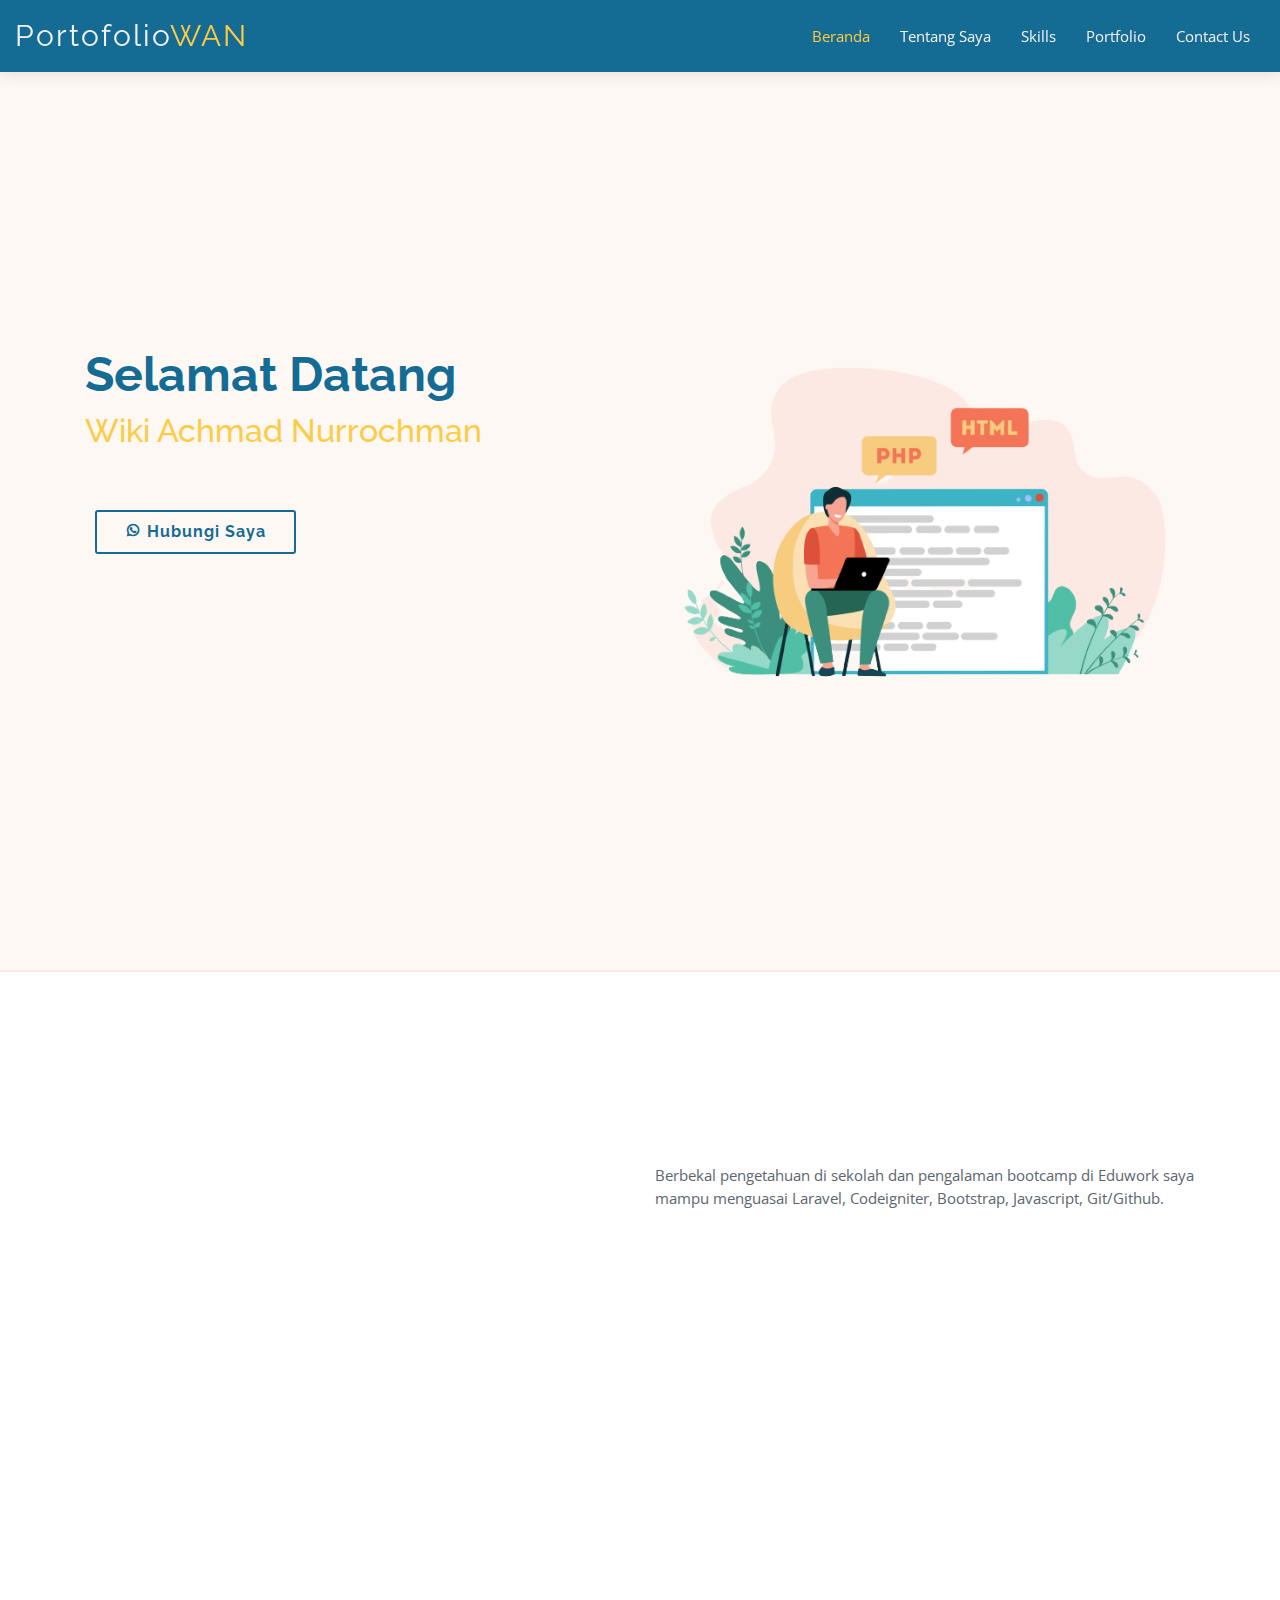
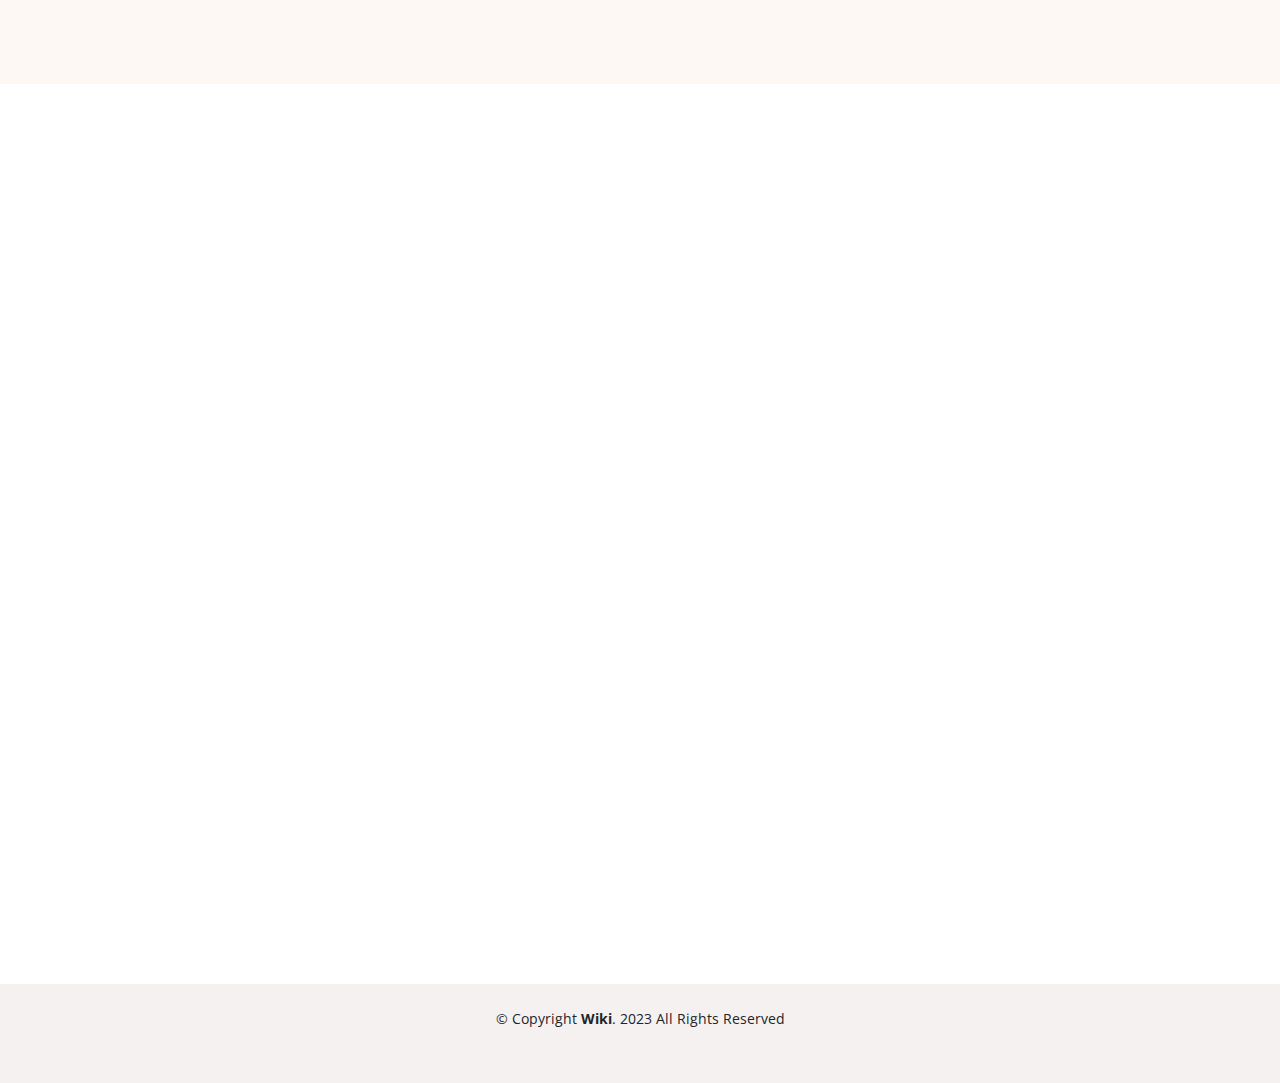
==== index.html @ 1921fbf3 "create web portfolio" ====
<!DOCTYPE html>
<html lang="en">
  <head>
    <meta charset="utf-8" />
    <meta content="width=device-width, initial-scale=1.0" name="viewport" />

    <title>Portofolio - Index</title>
    <meta content="" name="descriptison" />
    <meta content="" name="keywords" />

    <!-- Favicons -->
    <link href="assets/img/favicon.png" rel="icon" />
    <link href="assets/img/apple-touch-icon.png" rel="apple-touch-icon" />

    <!-- Google Fonts -->
    <link
      href="https://fonts.googleapis.com/css?family=Open+Sans:300,300i,400,400i,600,600i,700,700i|Raleway:300,300i,400,400i,600,600i,700,700i"
      rel="stylesheet"
    />

    <!-- Vendor CSS Files -->
    <link
      href="assets/vendor/bootstrap/css/bootstrap.min.css"
      rel="stylesheet"
    />
    <link href="assets/vendor/icofont/icofont.min.css" rel="stylesheet" />
    <link href="assets/vendor/boxicons/css/boxicons.min.css" rel="stylesheet" />
    <link href="assets/vendor/venobox/venobox.css" rel="stylesheet" />
    <link
      href="assets/vendor/owl.carousel/assets/owl.carousel.min.css"
      rel="stylesheet"
    />
    <link href="assets/vendor/aos/aos.css" rel="stylesheet" />

    <!-- Main CSS File -->
    <link href="assets/css/style.css" rel="stylesheet" />
  </head>

  <body>
    <!-- ======= Header ======= -->
    <header id="header" class="fixed-top">
      <div class="container-fluid d-flex">
        <div class="logo mr-auto">
          <h1 class="text-light">
            <a href="index.html">Portofolio<span>WAN</span></a>
          </h1>
        </div>

        <nav class="nav-menu d-none d-lg-block">
          <ul>
            <li class="active"><a href="#header">Beranda</a></li>
            <li><a href="#about">Tentang Saya</a></li>
            <li><a href="#skills">Skills</a></li>
            <li><a href="portfolio.html">Portfolio</a></li>
            <li><a href="#contact">Contact Us</a></li>
          </ul>
        </nav>
        <!-- .nav-menu -->
      </div>
    </header>
    <!-- End Header -->

    <!-- ======= Hero Section ======= -->
    <section
      id="hero"
      class="d-flex align-items-center"
      style="min-height: 100vh"
    >
      <div class="container">
        <div class="row">
          <div class="col-lg-6 pt-5 pt-lg-0 order-2 order-lg-1">
            <h1>Selamat Datang</h1>
            <h2>Wiki Achmad Nurrochman</h2>
            <a
              href="https://api.whatsapp.com/send?phone=6287719920328&text=hi"
              class="btn-get-started scrollto"
              target="_blank"
              ><i class="bx bxl-whatsapp" style="font-weight: 700"></i> Hubungi
              Saya</a
            >
          </div>
          <div class="col-lg-6 order-1 order-lg-2 hero-img">
            <img
              src="assets/img/banner.png"
              class="img-fluid animated"
              alt=""
            />
          </div>
        </div>
      </div>
    </section>
    <!-- End Hero -->

    <main id="main">
      <!-- ======= About Section ======= -->
      <section id="about" class="about">
        <div class="container">
          <div class="row justify-content-between">
            <div
              class="col-lg-5 d-flex align-items-center justify-content-center about-img"
            >
              <img
                src="assets/img/wiki.jpg"
                class="img-fluid about-tentang"
                alt=""
                data-aos="zoom-in"
              />
            </div>
            <div class="col-lg-6 pt-5 pt-lg-0">
              <h3 data-aos="fade-up">Tentang saya</h3>
              <p data-aos="fade-up" data-aos-delay="100">
                Saya merupakan lulusan smk dengan nilai akhir yang memuaskan,
                memiliki ketertarikan untuk bekerja di bidang Laravel Fullstack
                Engineer, FrontEnd Developer, dan BackEnd Developer.
              </p>
              <p>
                Berbekal pengetahuan di sekolah dan pengalaman bootcamp di
                Eduwork saya mampu menguasai Laravel, Codeigniter, Bootstrap,
                Javascript, Git/Github.
              </p>
              <h3 data-aos="fade-up">Pendidikan</h3>
              <div class="row">
                <div class="col-md-6" data-aos="fade-up" data-aos-delay="100">
                  <img src="assets/img/smk.png" width="100px" alt="" />
                  <h4>Smkn 11 Bandung</h4>
                  <p>Juni 2016 - Mei 2019</p>
                </div>
                <div class="col-md-6" data-aos="fade-up" data-aos-delay="100">
                  <img src="assets/img/edu.png" width="300px" alt="" />
                  <h4>Eduwork</h4>
                  <p>Desember 2022 - April 2023</p>
                </div>
              </div>
            </div>
          </div>
        </div>
      </section>
      <!-- End About Section -->

      <!-- ======= skills Section ======= -->
      <section id="skills" class="skills section-bg">
        <div class="container">
          <div class="section-title" data-aos="fade-up">
            <h2>skills</h2>
            <p>Web Development</p>
          </div>

          <div class="row">
            <div
              class="col-md-6 col-lg-3 d-flex align-items-stretch"
              data-aos="zoom-in"
              data-aos-delay="100"
            >
              <div class="icon-box">
                <div class="icon">
                  <img
                    src="assets/img/skill/html5-logo-31819.png"
                    width="150px"
                    alt=""
                  />
                </div>
                <h4 class="title"><a href="">HTML, CSS, Javascript</a></h4>
                <p class="description">
                  Voluptatum deleniti atque corrupti quos dolores et quas
                  molestias excepturi sint occaecati cupiditate
                </p>
              </div>
            </div>

            <div
              class="col-md-6 col-lg-3 d-flex align-items-stretch"
              data-aos="zoom-in"
              data-aos-delay="200"
            >
              <div class="icon-box">
                <div class="icon">
                  <img
                    src="assets/img/skill/bootstrap-5-1.svg"
                    width="100px"
                    alt=""
                  />
                </div>
                <h4 class="title"><a href="">Bootstrap</a></h4>
                <p class="description">
                  Duis aute irure dolor in reprehenderit in voluptate velit esse
                  cillum dolore eu fugiat nulla
                </p>
              </div>
            </div>

            <div
              class="col-md-6 col-lg-3 d-flex align-items-stretch"
              data-aos="zoom-in"
              data-aos-delay="300"
            >
              <div class="icon-box">
                <div class="icon">
                  <img
                    src="assets/img/skill/php-logo-20747.png"
                    width="100px"
                    alt=""
                  />
                </div>
                <h4 class="title"><a href="">PHP</a></h4>
                <p class="description">
                  Excepteur sint occaecat cupidatat non proident, sunt in culpa
                  qui officia deserunt mollit anim
                </p>
              </div>
            </div>

            <div
              class="col-md-6 col-lg-3 d-flex align-items-stretch"
              data-aos="zoom-in"
              data-aos-delay="400"
            >
              <div class="icon-box">
                <div class="icon">
                  <img
                    src="assets/img/skill/codeigniter.svg"
                    width="100px"
                    alt=""
                  />
                </div>
                <h4 class="title"><a href="">Codeigniter</a></h4>
                <p class="description">
                  At vero eos et accusamus et iusto odio dignissimos ducimus qui
                  blanditiis praesentium voluptatum
                </p>
              </div>
            </div>

            <div
              class="col-md-6 col-lg-3 d-flex align-items-stretch"
              data-aos="zoom-in"
              data-aos-delay="400"
            >
              <div class="icon-box">
                <div class="icon">
                  <img
                    src="assets/img/skill/laravel-2.svg"
                    width="100px"
                    alt=""
                  />
                </div>
                <h4 class="title"><a href="">Laravel</a></h4>
                <p class="description">
                  At vero eos et accusamus et iusto odio dignissimos ducimus qui
                  blanditiis praesentium voluptatum
                </p>
              </div>
            </div>

            <div
              class="col-md-6 col-lg-3 d-flex align-items-stretch"
              data-aos="zoom-in"
              data-aos-delay="400"
            >
              <div class="icon-box">
                <div class="icon">
                  <img
                    src="assets/img/skill/logo-mysql-26300.png"
                    width="100px"
                    alt=""
                  />
                </div>
                <h4 class="title"><a href="">Mysql</a></h4>
                <p class="description">
                  At vero eos et accusamus et iusto odio dignissimos ducimus qui
                  blanditiis praesentium voluptatum
                </p>
              </div>
            </div>

            <div
              class="col-md-6 col-lg-3 d-flex align-items-stretch"
              data-aos="zoom-in"
              data-aos-delay="400"
            >
              <div class="icon-box">
                <div class="icon">
                  <img
                    src="assets/img/skill/vue-js-1.svg"
                    width="100px"
                    alt=""
                  />
                </div>
                <h4 class="title"><a href="">Vuejs</a></h4>
                <p class="description">
                  At vero eos et accusamus et iusto odio dignissimos ducimus qui
                  blanditiis praesentium voluptatum
                </p>
              </div>
            </div>

            <div
              class="col-md-6 col-lg-3 d-flex align-items-stretch"
              data-aos="zoom-in"
              data-aos-delay="400"
            >
              <div class="icon-box">
                <div class="icon">
                  <img
                    src="assets/img/skill/git-bash.svg"
                    width="100px"
                    alt=""
                  />
                </div>
                <h4 class="title"><a href="">GIT</a></h4>
                <p class="description">
                  At vero eos et accusamus et iusto odio dignissimos ducimus qui
                  blanditiis praesentium voluptatum
                </p>
              </div>
            </div>

            <div
              class="col-md-6 col-lg-3 d-flex align-items-stretch"
              data-aos="zoom-in"
              data-aos-delay="400"
            >
              <div class="icon-box">
                <div class="icon">
                  <img
                    src="assets/img/skill/github-icon-1.svg"
                    width="150px"
                    alt=""
                  />
                </div>
                <h4 class="title"><a href="">Github</a></h4>
                <p class="description">
                  At vero eos et accusamus et iusto odio dignissimos ducimus qui
                  blanditiis praesentium voluptatum
                </p>
              </div>
            </div>
          </div>
        </div>
      </section>
      <!-- End skills Section -->

      <!-- ======= Contact Us Section ======= -->
      <section id="contact" class="contact">
        <div class="container">
          <div class="section-title" data-aos="fade-up">
            <h2>Contact Us</h2>
            <p>Contact us the get started</p>
          </div>

          <div class="row">
            <div
              class="col-lg-6 d-flex align-items-stretch"
              data-aos="fade-up"
              data-aos-delay="100"
            >
              <div class="info">
                <div class="address">
                  <i class="icofont-google-map"></i>
                  <p>Kota Bandung, Indonesia</p>
                </div>

                <div class="email">
                  <a href="https://instagram.com/wikinur" target="_blank"><i class="icofont-envelope"></i>
                  <p>wikinurrochman30@gmail.com</p>
                  </a>
                </div>

                <div class="phone">
                  <a href="https://api.whatsapp.com/send?phone=6287719920328&text=hi" target="_blank"><i class="bx bxl-whatsapp" style="font-weight: 700"></i></i>
                  <p>+62 877 1992 0328</p>
                  </a>
                </div>

                <div class="instagram">
                  <a href="https://instagram.com/wikinur" target="_blank"><i class="bx bxl-instagram"></i>
                    <p>Wiki Nur</p>
                  </a>
                </div>

                <div class="linkedin">
                  <a href="https://linkedin.com/in/wiki-achmad" target="_blank"><i class="bx bxl-linkedin"></i>
                    <p>Wiki Achmad Nurrochman</p>
                  </a>
                </div>
              </div>
            </div>
            <div
              class="col-lg-6 d-flex align-items-stretch"
              data-aos="fade-up"
              data-aos-delay="100"
            >
            <iframe
                  src="https://www.google.com/maps/embed?pb=!1m14!1m8!1m3!1d12097.433213460943!2d-74.0062269!3d40.7101282!3m2!1i1024!2i768!4f13.1!3m3!1m2!1s0x0%3A0xb89d1fe6bc499443!2sDowntown+Conference+Center!5e0!3m2!1smk!2sbg!4v1539943755621"
                  frameborder="0"
                  style="border: 0; width: 100%; height: 290px"
                  allowfullscreen>
            </iframe>
            </div>
          </div>
        </div>
      </section>
      <!-- End Contact Us Section -->
    </main>
    <!-- End #main -->

    <!-- ======= Footer ======= -->
    <footer id="footer">
      <div class="container py-4">
        <div class="copyright">
          &copy; Copyright <strong><span>Wiki</span></strong
          >. 2023 All Rights Reserved
        </div>
      </div>
    </footer>
    <!-- End Footer -->

    <a href="#" class="back-to-top"><i class="icofont-simple-up"></i></a>

    <!-- Vendor JS Files -->
    <script src="assets/vendor/jquery/jquery.min.js"></script>
    <script src="assets/vendor/bootstrap/js/bootstrap.bundle.min.js"></script>
    <script src="assets/vendor/jquery.easing/jquery.easing.min.js"></script>
    <script src="assets/vendor/php-email-form/validate.js"></script>
    <script src="assets/vendor/isotope-layout/isotope.pkgd.min.js"></script>
    <script src="assets/vendor/venobox/venobox.min.js"></script>
    <script src="assets/vendor/owl.carousel/owl.carousel.min.js"></script>
    <script src="assets/vendor/aos/aos.js"></script>

    <!-- Template Main JS File -->
    <script src="assets/js/main.js"></script>
  </body>
</html>
---- assets/vendor/venobox/venobox.css ----
/* ------ venobox.css --------*/
.vbox-overlay *, .vbox-overlay *:before, .vbox-overlay *:after{
    -webkit-backface-visibility: hidden;
    -webkit-box-sizing:border-box;
    -moz-box-sizing:border-box;
    box-sizing:border-box;
}
.vbox-overlay * { 
    -webkit-backface-visibility: visible;
    backface-visibility: visible;
}
.vbox-overlay{
    display: -webkit-flex;
    display: flex;
    -webkit-flex-direction: column;
    flex-direction: column;
    -webkit-justify-content: center;
    justify-content: center;
    -webkit-align-items: center;
    align-items: center;
    position: fixed;
    left: 0;
    top: 0;
    bottom: 0;
    right: 0;
    z-index: 1040;
    -webkit-transform:translateZ(1000px);
    transform: translateZ(1000px);
    transform-style: preserve-3d;
}

/* ----- navigation ----- */
.vbox-title{
    width: 100%;
    height: 40px;
    float: left;
    text-align: center;
    line-height: 28px;
    font-size: 12px;
    padding: 6px 40px;
    overflow: hidden;
    position: fixed;
    display: none;
    left: 0;
    z-index: 1050;
}
.vbox-close{
    cursor: pointer;
    position: fixed;
    top: -1px;
    right: 0;
    width: 50px;
    height: 40px;
    padding: 6px;
    display: block;
    background-position:10px center;
    overflow: hidden;
    font-size: 24px;
    line-height: 1;
    text-align: center;
    z-index: 1050;
}
.vbox-num{
    cursor: pointer;
    position: fixed;
    left: 0;
    height: 40px;
    display: block;
    overflow: hidden;
    line-height: 28px;
    font-size: 12px;
    padding: 6px 10px;
    display: none;
    z-index: 1050;
}
/* ----- navigation ARROWS ----- */
.vbox-next, .vbox-prev{
    position: fixed;
    top: 50%;
    margin-top: -15px;
    overflow: hidden;
    cursor: pointer;
    display: block;
    width: 45px;
    height: 45px;
    z-index: 1050;
}
.vbox-next span, .vbox-prev span{
    position: relative;
    width: 20px;
    height: 20px;
    border: 2px solid transparent;
    border-top-color: #B6B6B6;
    border-right-color: #B6B6B6;
    text-indent: -100px;
    position: absolute;
    top: 8px;
    display: block;
}
.vbox-prev{
    left: 15px;
}
.vbox-next{
    right: 15px;
}
.vbox-prev span{
    left: 10px;
    -ms-transform: rotate(-135deg);
    -webkit-transform: rotate(-135deg);
    transform: rotate(-135deg);
}
.vbox-next span{
    -ms-transform: rotate(45deg);
    -webkit-transform: rotate(45deg);
    transform: rotate(45deg);
    right: 10px;
}
/* ------- inline window ------ */
.vbox-inline{
    width: 420px;
    height: 315px;
    height: 70vh;
    padding: 10px;
    background: #fff;
    margin: 0 auto;
    overflow: auto;
    text-align: left;
}
/* ------- Video & iFrames window ------ */
.venoframe{
    max-width: 100%;
    width: 100%;
    border: none;
    width: 100%;
    height: 260px;
    height: 70vh;
}
.venoframe.vbvid{
    height: 260px;
}
@media (min-width: 768px) {
    .venoframe, .vbox-inline{
        width: 90%;
        height: 360px;
        height: 70vh;
    }
    .venoframe.vbvid{
        width: 640px;
        height: 360px;
    }
}
@media (min-width: 992px) {
    .venoframe, .vbox-inline{
        max-width: 1200px;
        width: 80%;
        height: 540px;
        height: 70vh;
    }
    .venoframe.vbvid{
        width: 960px;
        height: 540px;
    }
}
/* 
Please do NOT edit this part! 
or at least read this note: http://i.imgur.com/7C0ws9e.gif
*/
.vbox-open{
    overflow: hidden;
}
.vbox-container{
    position: absolute;
    left: 0;
    right: 0;
    top: 0;
    bottom: 0;
    overflow-x: hidden;
    overflow-y: scroll;
    overflow-scrolling: touch;
    -webkit-overflow-scrolling: touch;
    z-index: 20;
    max-height: 100%;

}

.vbox-content{
    text-align: center;
    float: left;
    width: 100%;
    position: relative;
    overflow: hidden;
    padding: 20px 10px;
}
.vbox-container img{
    max-width: 100%;
    height: auto;
}
.vbox-figlio{
    box-shadow: 0 0 12px rgba(0,0,0,0.19), 0 6px 6px rgba(0,0,0,0.23);
    max-width: 100%;
    text-align: initial;
}
img.vbox-figlio{
    -webkit-user-select: none;
-khtml-user-select: none;
-moz-user-select: none;
-o-user-select: none;
user-select: none;
}
.vbox-content.swipe-left{
    margin-left: -200px !important;
}
.vbox-content.swipe-right{
    margin-left: 200px !important;
}
.vbox-animated{
    webkit-transition: margin 300ms ease-out;
    transition: margin 300ms ease-out;
}

/* ---------- preloader ----------
 * SPINKIT 
 * http://tobiasahlin.com/spinkit/
-------------------------------- */
.sk-double-bounce,.sk-rotating-plane{width:40px;height:40px;margin:40px auto}.sk-rotating-plane{background-color:#333;-webkit-animation:sk-rotatePlane 1.2s infinite ease-in-out;animation:sk-rotatePlane 1.2s infinite ease-in-out}@-webkit-keyframes sk-rotatePlane{0%{-webkit-transform:perspective(120px) rotateX(0) rotateY(0);transform:perspective(120px) rotateX(0) rotateY(0)}50%{-webkit-transform:perspective(120px) rotateX(-180.1deg) rotateY(0);transform:perspective(120px) rotateX(-180.1deg) rotateY(0)}100%{-webkit-transform:perspective(120px) rotateX(-180deg) rotateY(-179.9deg);transform:perspective(120px) rotateX(-180deg) rotateY(-179.9deg)}}@keyframes sk-rotatePlane{0%{-webkit-transform:perspective(120px) rotateX(0) rotateY(0);transform:perspective(120px) rotateX(0) rotateY(0)}50%{-webkit-transform:perspective(120px) rotateX(-180.1deg) rotateY(0);transform:perspective(120px) rotateX(-180.1deg) rotateY(0)}100%{-webkit-transform:perspective(120px) rotateX(-180deg) rotateY(-179.9deg);transform:perspective(120px) rotateX(-180deg) rotateY(-179.9deg)}}.sk-double-bounce{position:relative}.sk-double-bounce .sk-child{width:100%;height:100%;border-radius:50%;background-color:#333;opacity:.6;position:absolute;top:0;left:0;-webkit-animation:sk-doubleBounce 2s infinite ease-in-out;animation:sk-doubleBounce 2s infinite ease-in-out}.sk-chasing-dots .sk-child,.sk-spinner-pulse,.sk-three-bounce .sk-child{background-color:#333;border-radius:100%}.sk-double-bounce .sk-double-bounce2{-webkit-animation-delay:-1s;animation-delay:-1s}@-webkit-keyframes sk-doubleBounce{0%,100%{-webkit-transform:scale(0);transform:scale(0)}50%{-webkit-transform:scale(1);transform:scale(1)}}@keyframes sk-doubleBounce{0%,100%{-webkit-transform:scale(0);transform:scale(0)}50%{-webkit-transform:scale(1);transform:scale(1)}}.sk-wave{margin:40px auto;width:50px;height:40px;text-align:center;font-size:10px}.sk-wave .sk-rect{background-color:#333;height:100%;width:6px;display:inline-block;-webkit-animation:sk-waveStretchDelay 1.2s infinite ease-in-out;animation:sk-waveStretchDelay 1.2s infinite ease-in-out}.sk-wave .sk-rect1{-webkit-animation-delay:-1.2s;animation-delay:-1.2s}.sk-wave .sk-rect2{-webkit-animation-delay:-1.1s;animation-delay:-1.1s}.sk-wave .sk-rect3{-webkit-animation-delay:-1s;animation-delay:-1s}.sk-wave .sk-rect4{-webkit-animation-delay:-.9s;animation-delay:-.9s}.sk-wave .sk-rect5{-webkit-animation-delay:-.8s;animation-delay:-.8s}@-webkit-keyframes sk-waveStretchDelay{0%,100%,40%{-webkit-transform:scaleY(.4);transform:scaleY(.4)}20%{-webkit-transform:scaleY(1);transform:scaleY(1)}}@keyframes sk-waveStretchDelay{0%,100%,40%{-webkit-transform:scaleY(.4);transform:scaleY(.4)}20%{-webkit-transform:scaleY(1);transform:scaleY(1)}}.sk-wandering-cubes{margin:40px auto;width:40px;height:40px;position:relative}.sk-wandering-cubes .sk-cube{background-color:#333;width:10px;height:10px;position:absolute;top:0;left:0;-webkit-animation:sk-wanderingCube 1.8s ease-in-out -1.8s infinite both;animation:sk-wanderingCube 1.8s ease-in-out -1.8s infinite both}.sk-chasing-dots,.sk-spinner-pulse{width:40px;height:40px;margin:40px auto}.sk-wandering-cubes .sk-cube2{-webkit-animation-delay:-.9s;animation-delay:-.9s}@-webkit-keyframes sk-wanderingCube{0%{-webkit-transform:rotate(0);transform:rotate(0)}25%{-webkit-transform:translateX(30px) rotate(-90deg) scale(.5);transform:translateX(30px) rotate(-90deg) scale(.5)}50%{-webkit-transform:translateX(30px) translateY(30px) rotate(-179deg);transform:translateX(30px) translateY(30px) rotate(-179deg)}50.1%{-webkit-transform:translateX(30px) translateY(30px) rotate(-180deg);transform:translateX(30px) translateY(30px) rotate(-180deg)}75%{-webkit-transform:translateX(0) translateY(30px) rotate(-270deg) scale(.5);transform:translateX(0) translateY(30px) rotate(-270deg) scale(.5)}100%{-webkit-transform:rotate(-360deg);transform:rotate(-360deg)}}@keyframes sk-wanderingCube{0%{-webkit-transform:rotate(0);transform:rotate(0)}25%{-webkit-transform:translateX(30px) rotate(-90deg) scale(.5);transform:translateX(30px) rotate(-90deg) scale(.5)}50%{-webkit-transform:translateX(30px) translateY(30px) rotate(-179deg);transform:translateX(30px) translateY(30px) rotate(-179deg)}50.1%{-webkit-transform:translateX(30px) translateY(30px) rotate(-180deg);transform:translateX(30px) translateY(30px) rotate(-180deg)}75%{-webkit-transform:translateX(0) translateY(30px) rotate(-270deg) scale(.5);transform:translateX(0) translateY(30px) rotate(-270deg) scale(.5)}100%{-webkit-transform:rotate(-360deg);transform:rotate(-360deg)}}.sk-spinner-pulse{-webkit-animation:sk-pulseScaleOut 1s infinite ease-in-out;animation:sk-pulseScaleOut 1s infinite ease-in-out}@-webkit-keyframes sk-pulseScaleOut{0%{-webkit-transform:scale(0);transform:scale(0)}100%{-webkit-transform:scale(1);transform:scale(1);opacity:0}}@keyframes sk-pulseScaleOut{0%{-webkit-transform:scale(0);transform:scale(0)}100%{-webkit-transform:scale(1);transform:scale(1);opacity:0}}.sk-chasing-dots{position:relative;text-align:center;-webkit-animation:sk-chasingDotsRotate 2s infinite linear;animation:sk-chasingDotsRotate 2s infinite linear}.sk-chasing-dots .sk-child{width:60%;height:60%;display:inline-block;position:absolute;top:0;-webkit-animation:sk-chasingDotsBounce 2s infinite ease-in-out;animation:sk-chasingDotsBounce 2s infinite ease-in-out}.sk-chasing-dots .sk-dot2{top:auto;bottom:0;-webkit-animation-delay:-1s;animation-delay:-1s}@-webkit-keyframes sk-chasingDotsRotate{100%{-webkit-transform:rotate(360deg);transform:rotate(360deg)}}@keyframes sk-chasingDotsRotate{100%{-webkit-transform:rotate(360deg);transform:rotate(360deg)}}@-webkit-keyframes sk-chasingDotsBounce{0%,100%{-webkit-transform:scale(0);transform:scale(0)}50%{-webkit-transform:scale(1);transform:scale(1)}}@keyframes sk-chasingDotsBounce{0%,100%{-webkit-transform:scale(0);transform:scale(0)}50%{-webkit-transform:scale(1);transform:scale(1)}}.sk-three-bounce{margin:40px auto;width:80px;text-align:center}.sk-three-bounce .sk-child{width:20px;height:20px;display:inline-block;-webkit-animation:sk-three-bounce 1.4s ease-in-out 0s infinite both;animation:sk-three-bounce 1.4s ease-in-out 0s infinite both}.sk-circle .sk-child:before,.sk-fading-circle .sk-circle:before{display:block;border-radius:100%;content:'';background-color:#333}.sk-three-bounce .sk-bounce1{-webkit-animation-delay:-.32s;animation-delay:-.32s}.sk-three-bounce .sk-bounce2{-webkit-animation-delay:-.16s;animation-delay:-.16s}@-webkit-keyframes sk-three-bounce{0%,100%,80%{-webkit-transform:scale(0);transform:scale(0)}40%{-webkit-transform:scale(1);transform:scale(1)}}@keyframes sk-three-bounce{0%,100%,80%{-webkit-transform:scale(0);transform:scale(0)}40%{-webkit-transform:scale(1);transform:scale(1)}}.sk-circle{margin:40px auto;width:40px;height:40px;position:relative}.sk-circle .sk-child{width:100%;height:100%;position:absolute;left:0;top:0}.sk-circle .sk-child:before{margin:0 auto;width:15%;height:15%;-webkit-animation:sk-circleBounceDelay 1.2s infinite ease-in-out both;animation:sk-circleBounceDelay 1.2s infinite ease-in-out both}.sk-circle .sk-circle2{-webkit-transform:rotate(30deg);-ms-transform:rotate(30deg);transform:rotate(30deg)}.sk-circle .sk-circle3{-webkit-transform:rotate(60deg);-ms-transform:rotate(60deg);transform:rotate(60deg)}.sk-circle .sk-circle4{-webkit-transform:rotate(90deg);-ms-transform:rotate(90deg);transform:rotate(90deg)}.sk-circle .sk-circle5{-webkit-transform:rotate(120deg);-ms-transform:rotate(120deg);transform:rotate(120deg)}.sk-circle .sk-circle6{-webkit-transform:rotate(150deg);-ms-transform:rotate(150deg);transform:rotate(150deg)}.sk-circle .sk-circle7{-webkit-transform:rotate(180deg);-ms-transform:rotate(180deg);transform:rotate(180deg)}.sk-circle .sk-circle8{-webkit-transform:rotate(210deg);-ms-transform:rotate(210deg);transform:rotate(210deg)}.sk-circle .sk-circle9{-webkit-transform:rotate(240deg);-ms-transform:rotate(240deg);transform:rotate(240deg)}.sk-circle .sk-circle10{-webkit-transform:rotate(270deg);-ms-transform:rotate(270deg);transform:rotate(270deg)}.sk-circle .sk-circle11{-webkit-transform:rotate(300deg);-ms-transform:rotate(300deg);transform:rotate(300deg)}.sk-circle .sk-circle12{-webkit-transform:rotate(330deg);-ms-transform:rotate(330deg);transform:rotate(330deg)}.sk-circle .sk-circle2:before{-webkit-animation-delay:-1.1s;animation-delay:-1.1s}.sk-circle .sk-circle3:before{-webkit-animation-delay:-1s;animation-delay:-1s}.sk-circle .sk-circle4:before{-webkit-animation-delay:-.9s;animation-delay:-.9s}.sk-circle .sk-circle5:before{-webkit-animation-delay:-.8s;animation-delay:-.8s}.sk-circle .sk-circle6:before{-webkit-animation-delay:-.7s;animation-delay:-.7s}.sk-circle .sk-circle7:before{-webkit-animation-delay:-.6s;animation-delay:-.6s}.sk-circle .sk-circle8:before{-webkit-animation-delay:-.5s;animation-delay:-.5s}.sk-circle .sk-circle9:before{-webkit-animation-delay:-.4s;animation-delay:-.4s}.sk-circle .sk-circle10:before{-webkit-animation-delay:-.3s;animation-delay:-.3s}.sk-circle .sk-circle11:before{-webkit-animation-delay:-.2s;animation-delay:-.2s}.sk-circle .sk-circle12:before{-webkit-animation-delay:-.1s;animation-delay:-.1s}@-webkit-keyframes sk-circleBounceDelay{0%,100%,80%{-webkit-transform:scale(0);transform:scale(0)}40%{-webkit-transform:scale(1);transform:scale(1)}}@keyframes sk-circleBounceDelay{0%,100%,80%{-webkit-transform:scale(0);transform:scale(0)}40%{-webkit-transform:scale(1);transform:scale(1)}}.sk-cube-grid{width:40px;height:40px;margin:40px auto}.sk-cube-grid .sk-cube{width:33.33%;height:33.33%;background-color:#333;float:left;-webkit-animation:sk-cubeGridScaleDelay 1.3s infinite ease-in-out;animation:sk-cubeGridScaleDelay 1.3s infinite ease-in-out}.sk-cube-grid .sk-cube1{-webkit-animation-delay:.2s;animation-delay:.2s}.sk-cube-grid .sk-cube2{-webkit-animation-delay:.3s;animation-delay:.3s}.sk-cube-grid .sk-cube3{-webkit-animation-delay:.4s;animation-delay:.4s}.sk-cube-grid .sk-cube4{-webkit-animation-delay:.1s;animation-delay:.1s}.sk-cube-grid .sk-cube5{-webkit-animation-delay:.2s;animation-delay:.2s}.sk-cube-grid .sk-cube6{-webkit-animation-delay:.3s;animation-delay:.3s}.sk-cube-grid .sk-cube7{-webkit-animation-delay:0ms;animation-delay:0ms}.sk-cube-grid .sk-cube8{-webkit-animation-delay:.1s;animation-delay:.1s}.sk-cube-grid .sk-cube9{-webkit-animation-delay:.2s;animation-delay:.2s}@-webkit-keyframes sk-cubeGridScaleDelay{0%,100%,70%{-webkit-transform:scale3D(1,1,1);transform:scale3D(1,1,1)}35%{-webkit-transform:scale3D(0,0,1);transform:scale3D(0,0,1)}}@keyframes sk-cubeGridScaleDelay{0%,100%,70%{-webkit-transform:scale3D(1,1,1);transform:scale3D(1,1,1)}35%{-webkit-transform:scale3D(0,0,1);transform:scale3D(0,0,1)}}.sk-fading-circle{margin:40px auto;width:40px;height:40px;position:relative}.sk-fading-circle .sk-circle{width:100%;height:100%;position:absolute;left:0;top:0}.sk-fading-circle .sk-circle:before{margin:0 auto;width:15%;height:15%;-webkit-animation:sk-circleFadeDelay 1.2s infinite ease-in-out both;animation:sk-circleFadeDelay 1.2s infinite ease-in-out both}.sk-fading-circle .sk-circle2{-webkit-transform:rotate(30deg);-ms-transform:rotate(30deg);transform:rotate(30deg)}.sk-fading-circle .sk-circle3{-webkit-transform:rotate(60deg);-ms-transform:rotate(60deg);transform:rotate(60deg)}.sk-fading-circle .sk-circle4{-webkit-transform:rotate(90deg);-ms-transform:rotate(90deg);transform:rotate(90deg)}.sk-fading-circle .sk-circle5{-webkit-transform:rotate(120deg);-ms-transform:rotate(120deg);transform:rotate(120deg)}.sk-fading-circle .sk-circle6{-webkit-transform:rotate(150deg);-ms-transform:rotate(150deg);transform:rotate(150deg)}.sk-fading-circle .sk-circle7{-webkit-transform:rotate(180deg);-ms-transform:rotate(180deg);transform:rotate(180deg)}.sk-fading-circle .sk-circle8{-webkit-transform:rotate(210deg);-ms-transform:rotate(210deg);transform:rotate(210deg)}.sk-fading-circle .sk-circle9{-webkit-transform:rotate(240deg);-ms-transform:rotate(240deg);transform:rotate(240deg)}.sk-fading-circle .sk-circle10{-webkit-transform:rotate(270deg);-ms-transform:rotate(270deg);transform:rotate(270deg)}.sk-fading-circle .sk-circle11{-webkit-transform:rotate(300deg);-ms-transform:rotate(300deg);transform:rotate(300deg)}.sk-fading-circle .sk-circle12{-webkit-transform:rotate(330deg);-ms-transform:rotate(330deg);transform:rotate(330deg)}.sk-fading-circle .sk-circle2:before{-webkit-animation-delay:-1.1s;animation-delay:-1.1s}.sk-fading-circle .sk-circle3:before{-webkit-animation-delay:-1s;animation-delay:-1s}.sk-fading-circle .sk-circle4:before{-webkit-animation-delay:-.9s;animation-delay:-.9s}.sk-fading-circle .sk-circle5:before{-webkit-animation-delay:-.8s;animation-delay:-.8s}.sk-fading-circle .sk-circle6:before{-webkit-animation-delay:-.7s;animation-delay:-.7s}.sk-fading-circle .sk-circle7:before{-webkit-animation-delay:-.6s;animation-delay:-.6s}.sk-fading-circle .sk-circle8:before{-webkit-animation-delay:-.5s;animation-delay:-.5s}.sk-fading-circle .sk-circle9:before{-webkit-animation-delay:-.4s;animation-delay:-.4s}.sk-fading-circle .sk-circle10:before{-webkit-animation-delay:-.3s;animation-delay:-.3s}.sk-fading-circle .sk-circle11:before{-webkit-animation-delay:-.2s;animation-delay:-.2s}.sk-fading-circle .sk-circle12:before{-webkit-animation-delay:-.1s;animation-delay:-.1s}@-webkit-keyframes sk-circleFadeDelay{0%,100%,39%{opacity:0}40%{opacity:1}}@keyframes sk-circleFadeDelay{0%,100%,39%{opacity:0}40%{opacity:1}}.sk-folding-cube{margin:40px auto;width:40px;height:40px;position:relative;-webkit-transform:rotateZ(45deg);transform:rotateZ(45deg)}.sk-folding-cube .sk-cube{float:left;width:50%;height:50%;position:relative;-webkit-transform:scale(1.1);-ms-transform:scale(1.1);transform:scale(1.1)}.sk-folding-cube .sk-cube:before{content:'';position:absolute;top:0;left:0;width:100%;height:100%;background-color:#333;-webkit-animation:sk-foldCubeAngle 2.4s infinite linear both;animation:sk-foldCubeAngle 2.4s infinite linear both;-webkit-transform-origin:100% 100%;-ms-transform-origin:100% 100%;transform-origin:100% 100%}.sk-folding-cube .sk-cube2{-webkit-transform:scale(1.1) rotateZ(90deg);transform:scale(1.1) rotateZ(90deg)}.sk-folding-cube .sk-cube3{-webkit-transform:scale(1.1) rotateZ(180deg);transform:scale(1.1) rotateZ(180deg)}.sk-folding-cube .sk-cube4{-webkit-transform:scale(1.1) rotateZ(270deg);transform:scale(1.1) rotateZ(270deg)}.sk-folding-cube .sk-cube2:before{-webkit-animation-delay:.3s;animation-delay:.3s}.sk-folding-cube .sk-cube3:before{-webkit-animation-delay:.6s;animation-delay:.6s}.sk-folding-cube .sk-cube4:before{-webkit-animation-delay:.9s;animation-delay:.9s}@-webkit-keyframes sk-foldCubeAngle{0%,10%{-webkit-transform:perspective(140px) rotateX(-180deg);transform:perspective(140px) rotateX(-180deg);opacity:0}25%,75%{-webkit-transform:perspective(140px) rotateX(0);transform:perspective(140px) rotateX(0);opacity:1}100%,90%{-webkit-transform:perspective(140px) rotateY(180deg);transform:perspective(140px) rotateY(180deg);opacity:0}}@keyframes sk-foldCubeAngle{0%,10%{-webkit-transform:perspective(140px) rotateX(-180deg);transform:perspective(140px) rotateX(-180deg);opacity:0}25%,75%{-webkit-transform:perspective(140px) rotateX(0);transform:perspective(140px) rotateX(0);opacity:1}100%,90%{-webkit-transform:perspective(140px) rotateY(180deg);transform:perspective(140px) rotateY(180deg);opacity:0}}
---- assets/css/style.css ----
body {
  font-family: "Open Sans", sans-serif;
  color: #212529;
}

:root {
  --main-color: #146c94;
  --second-color: #ffcb42;
  --third-color: #f6f1f1;
}

a {
  color: #007bff;
}

a:hover {
  color: #0b6bd3;
  text-decoration: none;
}

h1,
h2,
h3,
h4,
h5,
h6,
.font-primary {
  font-family: "Raleway", sans-serif;
}

/*--------------------------------------------------------------
# Back to top button
--------------------------------------------------------------*/
.back-to-top {
  position: fixed;
  display: none;
  width: 40px;
  height: 40px;
  border-radius: 3px;
  right: 15px;
  bottom: 15px;
  background: var(--second-color);
  color: var(--third-color);
  transition: display 0.5s ease-in-out;
  z-index: 99999;
}

.back-to-top i {
  font-size: 24px;
  position: absolute;
  top: 8px;
  left: 8px;
}

.back-to-top:hover {
  color: var(--third-color);
  background: #ee7843;
  transition: background 0.2s ease-in-out;
}

/*--------------------------------------------------------------
# Disable aos animation delay on mobile devices
--------------------------------------------------------------*/
@media screen and (max-width: 768px) {
  [data-aos-delay] {
    transition-delay: 0 !important;
  }
}

/*--------------------------------------------------------------
# Header
--------------------------------------------------------------*/
#header {
  height: 72px;
  transition: all 0.5s;
  z-index: 997;
  transition: all 0.5s;
  padding: 15px 0;
  background: var(--main-color);
  box-shadow: 0px 2px 15px rgba(0, 0, 0, 0.1);
}

#header .logo h1 {
  font-size: 30px;
  margin: 0;
  padding: 6px 0;
  line-height: 1;
  font-weight: 400;
  letter-spacing: 2px;
}

#header .logo h1 a {
  color: var(--third-color);
  text-decoration: none;
}

#header .logo span {
  color: var(--second-color);
  text-decoration: none;
}

#header .logo img {
  padding: 0;
  margin: 0;
  max-height: 40px;
}

#main {
  margin-top: 72px;
}

/*--------------------------------------------------------------
# Navigation Menu
--------------------------------------------------------------*/
/* Desktop Navigation */
.nav-menu,
.nav-menu * {
  margin: 0;
  padding: 0;
  list-style: none;
}

.nav-menu > ul > li {
  position: relative;
  white-space: nowrap;
  float: left;
}

.nav-menu a {
  display: block;
  position: relative;
  color: var(--third-color);
  padding: 10px 15px;
  transition: 0.3s;
  font-size: 15px;
  font-family: "Open Sans", sans-serif;
}

.nav-menu a:hover,
.nav-menu .active > a,
.nav-menu li:hover > a {
  color: var(--second-color);
  text-decoration: none;
}

.nav-menu .get-started a {
  background: var(--second-color);
  color: var(--third-color);
  border-radius: 50px;
  margin: 0 15px;
  padding: 10px 25px;
}

.nav-menu .get-started a:hover {
  background: #ee7843;
  color: var(--third-color);
}

@media (max-width: 1366px) {
  .nav-menu .drop-down .drop-down ul {
    left: -90%;
  }
  .nav-menu .drop-down .drop-down:hover > ul {
    left: -100%;
  }
  .nav-menu .drop-down .drop-down > a:after {
    content: "\ea9d";
  }
}

/* Mobile Navigation */
.mobile-nav {
  position: fixed;
  top: 0;
  bottom: 0;
  z-index: 9999;
  overflow-y: auto;
  left: -260px;
  width: 260px;
  padding-top: 18px;
  background: var(--second-color);
  transition: 0.4s;
}

.mobile-nav * {
  margin: 0;
  padding: 0;
  list-style: none;
}

.mobile-nav a {
  display: block;
  position: relative;
  color: var(--third-color);
  padding: 10px 20px;
  font-weight: 500;
  transition: 0.3s;
}

.mobile-nav a:hover,
.mobile-nav .active > a,
.mobile-nav li:hover > a {
  color: var(--main-color);
  text-decoration: none;
}

.mobile-nav .get-started a {
  background: var(--second-color);
  color: var(--third-color);
  border-radius: 50px;
  margin: 15px;
  padding: 10px 25px;
}

.mobile-nav .get-started a:hover {
  background: var(--main-color);
  color: var(--third-color);
}

.mobile-nav .drop-down > a:after {
  content: "\ea99";
  font-family: IcoFont;
  padding-left: 10px;
  position: absolute;
  right: 15px;
}

.mobile-nav .active.drop-down > a:after {
  content: "\eaa0";
}

.mobile-nav .drop-down > a {
  padding-right: 35px;
}

.mobile-nav .drop-down ul {
  display: none;
  overflow: hidden;
}

.mobile-nav .drop-down li {
  padding-left: 20px;
}

.mobile-nav-toggle {
  position: fixed;
  right: 15px;
  top: 22px;
  z-index: 9998;
  border: 0;
  background: none;
  font-size: 24px;
  transition: all 0.4s;
  outline: none !important;
  line-height: 1;
  cursor: pointer;
  text-align: right;
}

.mobile-nav-toggle i {
  color: var(--third-color);
}

.mobile-nav-overly {
  width: 100%;
  height: 100%;
  z-index: 9997;
  top: 0;
  left: 0;
  position: fixed;
  background: rgba(78, 64, 57, 0.9);
  overflow: hidden;
  display: none;
}

.mobile-nav-active {
  overflow: hidden;
}

.mobile-nav-active .mobile-nav {
  left: 0;
}

.mobile-nav-active .mobile-nav-toggle i {
  color: var(--third-color);
}

/*--------------------------------------------------------------
# Hero Section
--------------------------------------------------------------*/
#hero {
  width: 100%;
  height: 70vh;
  background: #fef8f5;
  border-bottom: 2px solid #fcebe3;
  margin: 72px 0 -72px 0;
}

#hero h1 {
  margin: 0 0 10px 0;
  font-size: 48px;
  font-weight: 700;
  line-height: 56px;
  color: var(--main-color);
}

#hero h2 {
  color: var(--second-color);
  margin-bottom: 50px;
  font-size: 28pxpx;
}

#hero .btn-get-started {
  font-family: "Raleway", sans-serif;
  font-weight: 700;
  font-size: 16px;
  letter-spacing: 1px;
  display: inline-block;
  padding: 8px 28px;
  border-radius: 3px;
  transition: 0.5s;
  margin: 10px;
  color: var(--main-color);
  border: 2px solid var(--main-color);
}

#hero .btn-get-started:hover {
  background: var(--second-color);
}

#hero .animated {
  animation: up-down 2s ease-in-out infinite alternate-reverse both;
}

@media (min-width: 1024px) {
  #hero {
    background-attachment: fixed;
  }
}

@media (max-width: 991px) {
  #hero {
    height: calc(100vh - 72px);
  }
  #hero .animated {
    -webkit-animation: none;
    animation: none;
  }
  #hero .hero-img {
    text-align: center;
  }
  #hero .hero-img img {
    width: 50%;
  }
}

@media (max-width: 768px) {
  #hero h1 {
    font-size: 28px;
    line-height: 36px;
  }
  #hero h2 {
    font-size: 18px;
    line-height: 24px;
    margin-bottom: 30px;
  }
  #hero .hero-img img {
    width: 70%;
  }
}

@media (max-width: 575px) {
  #hero .hero-img img {
    width: 80%;
  }
}

@-webkit-keyframes up-down {
  0% {
    transform: translateY(10px);
  }
  100% {
    transform: translateY(-10px);
  }
}

@keyframes up-down {
  0% {
    transform: translateY(10px);
  }
  100% {
    transform: translateY(-10px);
  }
}

/*--------------------------------------------------------------
# Sections General
--------------------------------------------------------------*/
section {
  padding: 60px 0;
  min-height: 100vh;
}

.section-bg {
  background-color: #fef8f5;
}

.section-title {
  text-align: center;
  padding-bottom: 30px;
}

.section-title h2 {
  font-size: 24px;
  font-weight: 700;
  padding-bottom: 0;
  line-height: 1px;
  margin-bottom: 15px;
  color: #c2b7b1;
}

.section-title p {
  padding-bottom: 15px;
  margin-bottom: 15px;
  position: relative;
  font-size: 32px;
  font-weight: 700;
  color: var(--second-color);
}

.section-title p::after {
  content: "";
  position: absolute;
  display: block;
  width: 60px;
  height: 2px;
  background: var(--second-color);
  bottom: 0;
  left: calc(50% - 30px);
}

/*--------------------------------------------------------------
# About
--------------------------------------------------------------*/
.about h3 {
  font-weight: 700;
  font-size: 34px;
  color: var(--second-color);
}

.about h4 {
  font-size: 20px;
  font-weight: 700;
  margin-top: 5px;
  color: #7a6960;
}

.about i {
  font-size: 48px;
  margin-top: 15px;
  color: #f39e7a;
}

.about p {
  font-size: 15px;
  color: #5a6570;
}

.about .about-tentang {
  width: 250px;
  height: 300px;
  border-radius: 50%;
}

@media (max-width: 991px) {
  .about .about-img img {
    max-width: 70%;
  }
}

@media (max-width: 767px) {
  .about .about-img img {
    max-width: 90%;
  }
}

/*--------------------------------------------------------------
# skills
--------------------------------------------------------------*/
.skills .icon-box {
  padding: 30px;
  position: relative;
  overflow: hidden;
  margin: 0 0 40px 0;
  background: #fff;
  box-shadow: 0 10px 29px 0 rgba(68, 88, 144, 0.1);
  transition: all 0.3s ease-in-out;
  border-radius: 15px;
  text-align: center;
  border-bottom: 3px solid var(--second-color);
}

.skills .icon-box:hover {
  transform: translateY(-5px);
  border-color: var(--second-color);
}

.skills img {
  font-size: 48px;
  line-height: 1;
  margin-bottom: 15px;
  color: #ef7f4d;
}

.skills .title {
  font-weight: 700;
  margin-bottom: 15px;
  font-size: 18px;
}

.skills .title a {
  color: #111;
}

.skills .description {
  font-size: 15px;
  line-height: 28px;
  margin-bottom: 0;
}

/*--------------------------------------------------------------
# Contact Us
--------------------------------------------------------------*/
.contact .info {
  border-top: 3px solid var(--second-color);
  border-bottom: 3px solid var(--second-color);
  padding: 30px;
  background: var(--third-color);
  width: 100%;
  box-shadow: 0 0 24px 0 rgba(0, 0, 0, 0.12);
}

.contact .info i {
  font-size: 20px;
  color: var(--second-color);
  float: left;
  width: 44px;
  height: 44px;
  background: var(--main-color);
  display: flex;
  justify-content: center;
  align-items: center;
  border-radius: 50px;
  transition: all 0.3s ease-in-out;
  margin-left: 20px;
}

.contact .info h4 {
  padding: 0 0 0 60px;
  font-size: 22px;
  font-weight: 600;
  margin-bottom: 5px;
  color: #7a6960;
}

.contact .info p {
  padding: 0 0 10px 60px;
  margin-bottom: 20px;
  margin-left: 30px;
  font-size: 14px;
  color: var(--main-color);
}

.contact .info .email p {
  padding-top: 5px;
}

.contact .info .social-links {
  padding-left: 60px;
}

.contact .info .social-links a {
  font-size: 18px;
  display: inline-block;
  background: #333;
  color: var(--third-color);
  line-height: 1;
  padding: 8px 0;
  border-radius: 50%;
  text-align: center;
  width: 36px;
  height: 36px;
  transition: 0.3s;
  margin-right: 10px;
}

.contact .info .social-links a:hover {
  background: var(--second-color);
  color: var(--third-color);
}

.contact .info .email:hover i,
.contact .info .address:hover i,
.contact .info .phone:hover i,
.contact .info .address:hover i,
.contact .info .instagram:hover i,
.contact .info .linkedin:hover i {
  background: var(--second-color);
  color: var(--third-color);
  font-weight: 800;
}

.contact .info {
  padding: 60px 0 30px 0;
  background: var(--third-color);
}

.contact .info h4 {
  font-size: 16px;
  font-weight: bold;
  color: #212529;
  position: relative;
  padding-bottom: 12px;
}

.contact .info .social-link a {
  font-size: 18px;
  display: inline-block;
  background: var(--second-color);
  color: var(--third-color);
  line-height: 1;
  padding: 8px 0;
  margin-right: 4px;
  border-radius: 50%;
  text-align: center;
  width: 36px;
  height: 36px;
  transition: 0.3s;
}

.contact .info .social-link a:hover {
  background: #ef7f4d;
  color: var(--third-color);
  text-decoration: none;
}

/*--------------------------------------------------------------
# Footer
--------------------------------------------------------------*/
#footer {
  background: var(--third-color);
  padding: 0 0 30px 0;
  color: #212529;
  font-size: 14px;
}

#footer .copyright {
  text-align: center;
}

@media (max-width: 575px) {
  #footer .copyright {
    float: none;
    -moz-text-align-last: center;
    text-align-last: center;
    padding: 3px 0;
  }
}

/*--------------------------------------------------------------
# portfolio
--------------------------------------------------------------*/
.portfolio {
  padding-top: 100px;
  background: var(--third-color);
  min-height: 100px;
}
.portfolio .owl-item {
  display: flex;
  justify-content: center;
  align-items: center;
  padding: 0 20px;
}

.portfolio .owl-item img {
  height: 80%;
  opacity: 0.5;
  transition: 0.3s;
  cursor: pointer;
}

.portfolio .owl-item img:hover {
  opacity: 1;
}

.portfolio .owl-nav,
.portfolio .owl-dots {
  margin-top: 5px;
  text-align: center;
}

.portfolio .owl-dot {
  display: inline-block;
  margin: 0 5px;
  width: 12px;
  height: 12px;
  border-radius: 50%;
  background-color: #fbe2d8 !important;
}

.portfolio .owl-dot.active {
  background-color: #eb5d1e !important;
}

.porto .desc {
  font-size: 18px;
  font-weight: 700;
  padding-bottom: 0;
  line-height: 1px;
  margin-bottom: 15px;
  color: var(--second-color);
}

.porto h3 {
  font-weight: 700;
  font-size: 34px;
  color: var(--second-color);
}

.porto h4 {
  font-size: 20px;
  font-weight: 700;
  margin-top: 5px;
  color: #7a6960;
}

.porto h5 {
  font-weight: 700;
  font-size: 24px;
  color: var(--main-color);
}

.porto i {
  font-size: 48px;
  margin-top: 15px;
  color: #f39e7a;
}

.porto p {
  font-size: 15px;
  color: #5a6570;
}

.porto .border-ig {
  border: 1px solid var(--second-color);
  border-radius: 5%;
}
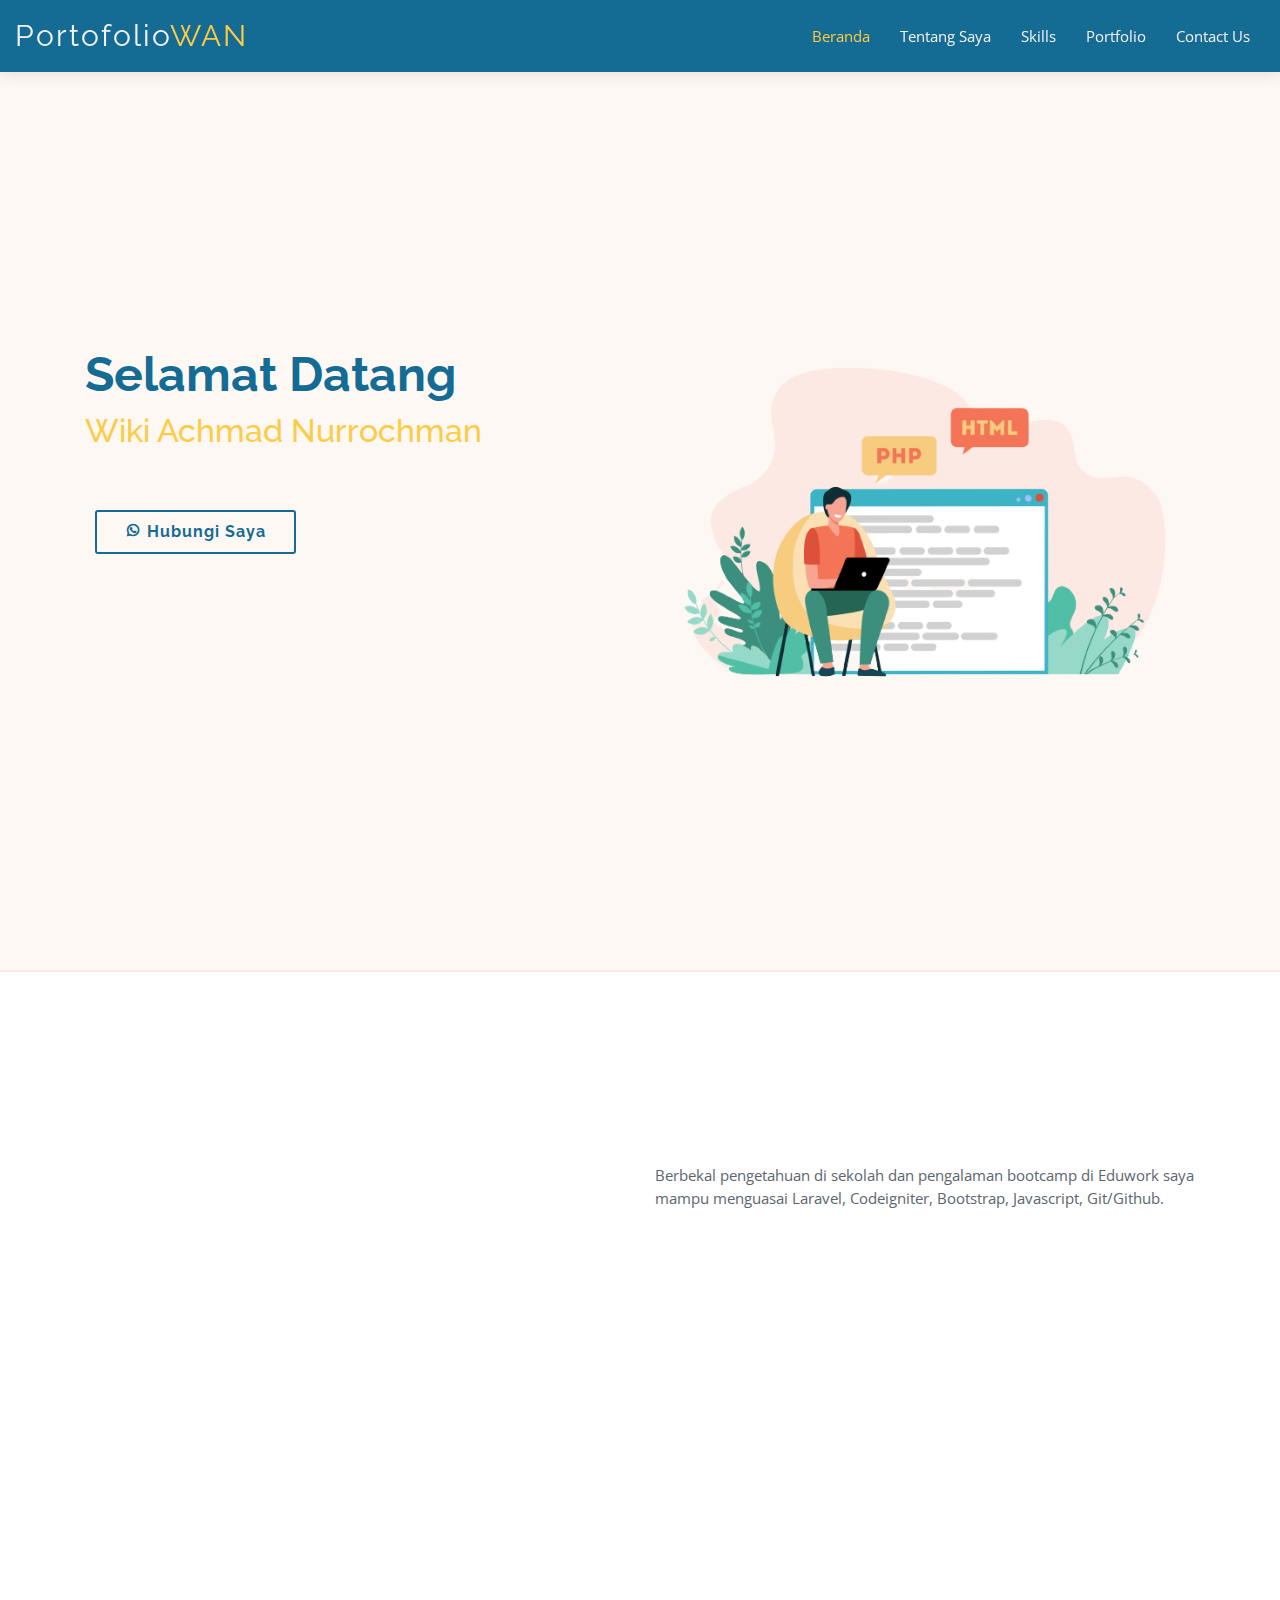
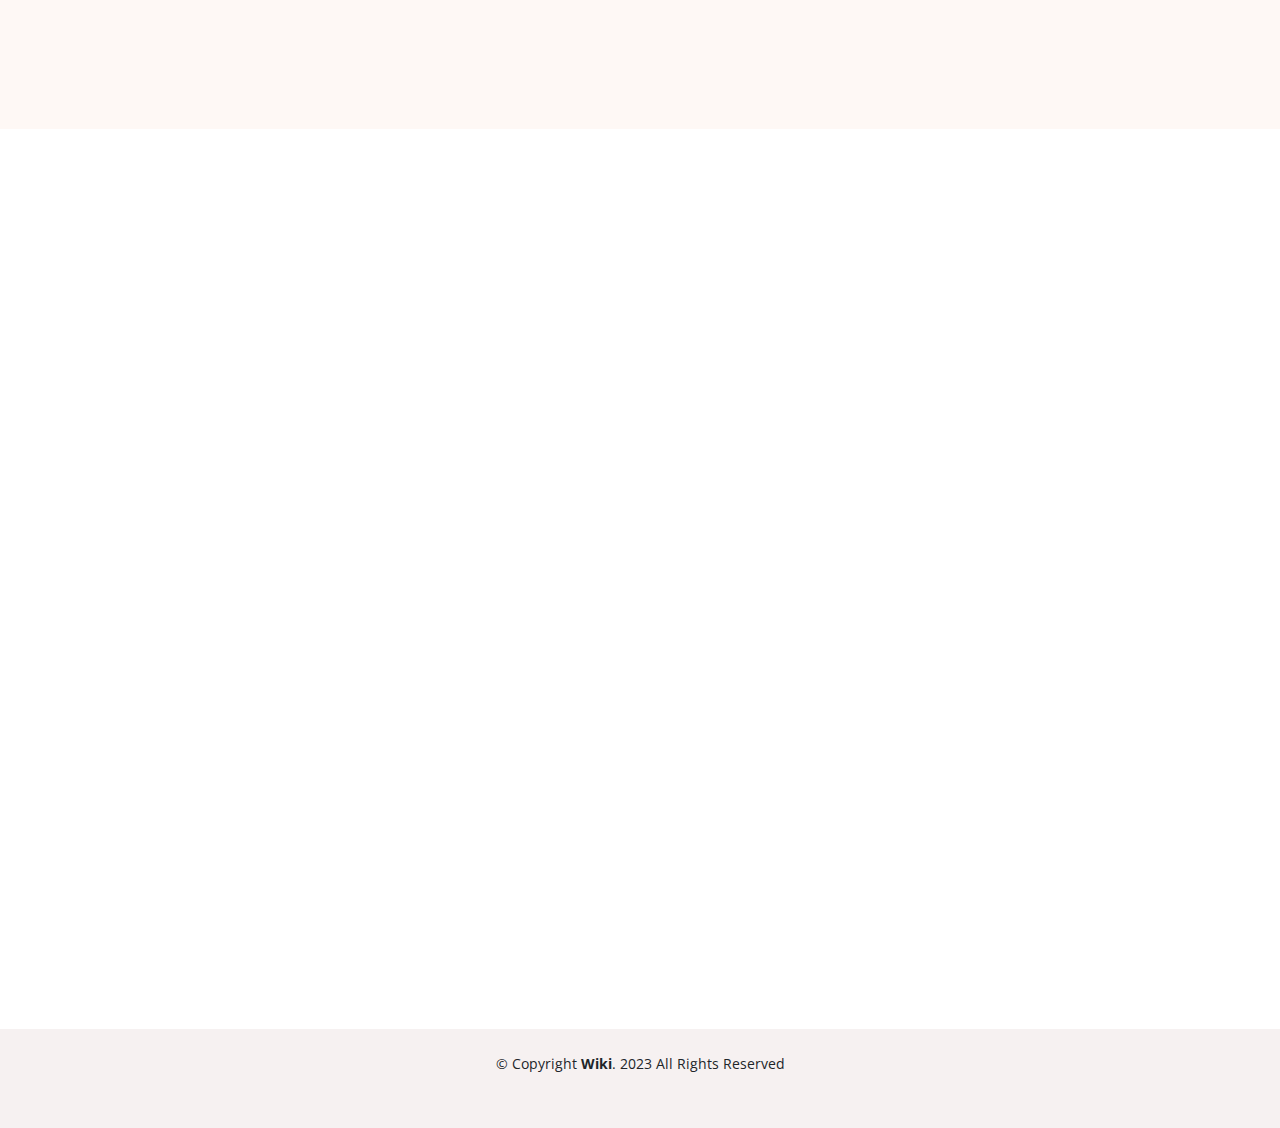
==== commit 6b17f0f9: "edit file index" ====
--- a/index.html
+++ b/index.html
@@ -182,8 +182,7 @@
                 </div>
                 <h4 class="title"><a href="">Bootstrap</a></h4>
                 <p class="description">
-                  Duis aute irure dolor in reprehenderit in voluptate velit esse
-                  cillum dolore eu fugiat nulla
+                  Lorem ipsum dolor sit amet, consectetur adipisicing elit. Quod id nihil neque quibusdam illum rerum magni est repudiandae delectus necessitatibus?
                 </p>
               </div>
             </div>
@@ -203,8 +202,7 @@
                 </div>
                 <h4 class="title"><a href="">PHP</a></h4>
                 <p class="description">
-                  Excepteur sint occaecat cupidatat non proident, sunt in culpa
-                  qui officia deserunt mollit anim
+                  Lorem ipsum dolor, sit amet consectetur adipisicing elit. Tenetur, accusantium dolorem. Alias fugiat voluptates porro voluptatum omnis totam accusantium eaque.
                 </p>
               </div>
             </div>
@@ -224,8 +222,7 @@
                 </div>
                 <h4 class="title"><a href="">Codeigniter</a></h4>
                 <p class="description">
-                  At vero eos et accusamus et iusto odio dignissimos ducimus qui
-                  blanditiis praesentium voluptatum
+                  Lorem ipsum, dolor sit amet consectetur adipisicing elit. Magni sapiente nesciunt eum.
                 </p>
               </div>
             </div>
@@ -245,8 +242,7 @@
                 </div>
                 <h4 class="title"><a href="">Laravel</a></h4>
                 <p class="description">
-                  At vero eos et accusamus et iusto odio dignissimos ducimus qui
-                  blanditiis praesentium voluptatum
+                  Lorem ipsum, dolor sit amet consectetur adipisicing elit. Magni sapiente nesciunt eum.
                 </p>
               </div>
             </div>
@@ -266,8 +262,7 @@
                 </div>
                 <h4 class="title"><a href="">Mysql</a></h4>
                 <p class="description">
-                  At vero eos et accusamus et iusto odio dignissimos ducimus qui
-                  blanditiis praesentium voluptatum
+                  Lorem ipsum, dolor sit amet consectetur adipisicing elit. Magni sapiente nesciunt eum.
                 </p>
               </div>
             </div>
@@ -287,8 +282,7 @@
                 </div>
                 <h4 class="title"><a href="">Vuejs</a></h4>
                 <p class="description">
-                  At vero eos et accusamus et iusto odio dignissimos ducimus qui
-                  blanditiis praesentium voluptatum
+                  Lorem ipsum, dolor sit amet consectetur adipisicing elit. Magni sapiente nesciunt eum.
                 </p>
               </div>
             </div>
@@ -308,8 +302,7 @@
                 </div>
                 <h4 class="title"><a href="">GIT</a></h4>
                 <p class="description">
-                  At vero eos et accusamus et iusto odio dignissimos ducimus qui
-                  blanditiis praesentium voluptatum
+                  Lorem ipsum, dolor sit amet consectetur adipisicing elit. Magni sapiente nesciunt eum.
                 </p>
               </div>
             </div>
@@ -329,8 +322,7 @@
                 </div>
                 <h4 class="title"><a href="">Github</a></h4>
                 <p class="description">
-                  At vero eos et accusamus et iusto odio dignissimos ducimus qui
-                  blanditiis praesentium voluptatum
+                  Lorem ipsum, dolor sit amet consectetur adipisicing elit. Magni sapiente nesciunt eum.
                 </p>
               </div>
             </div>
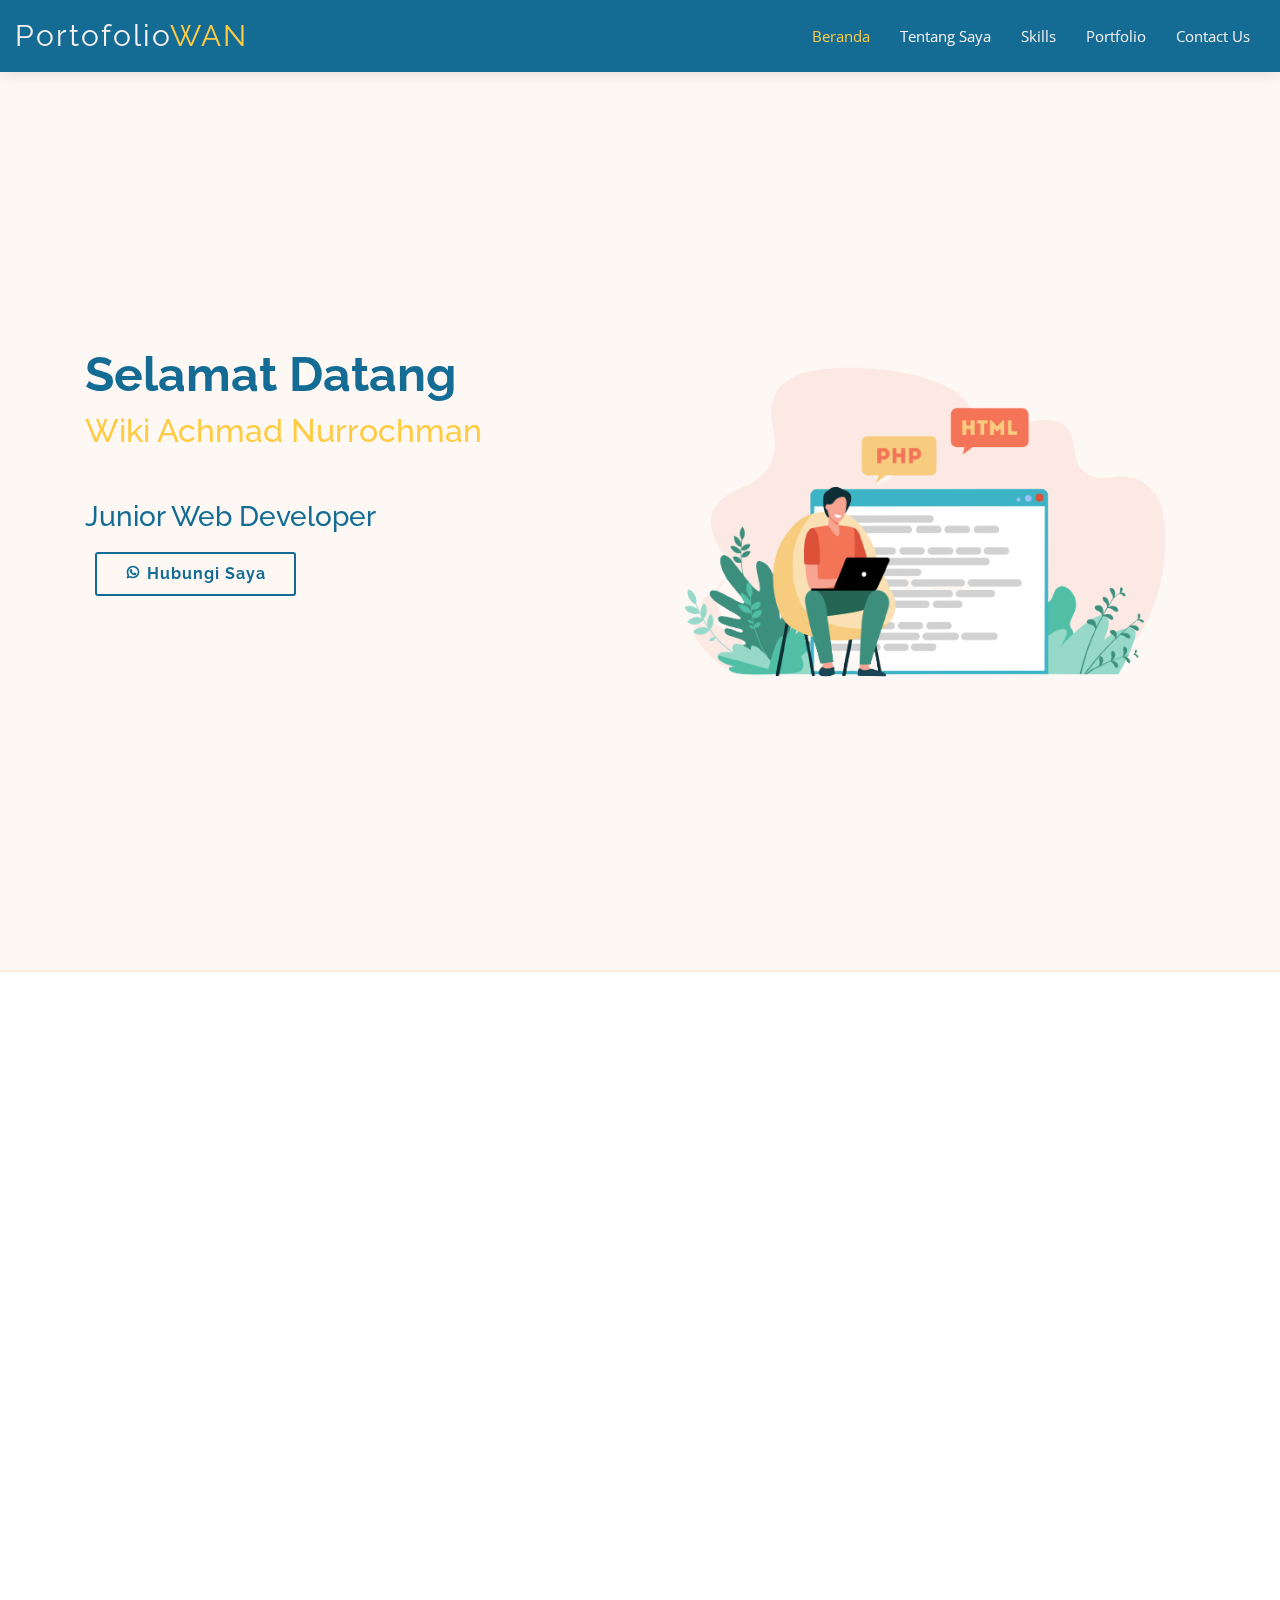
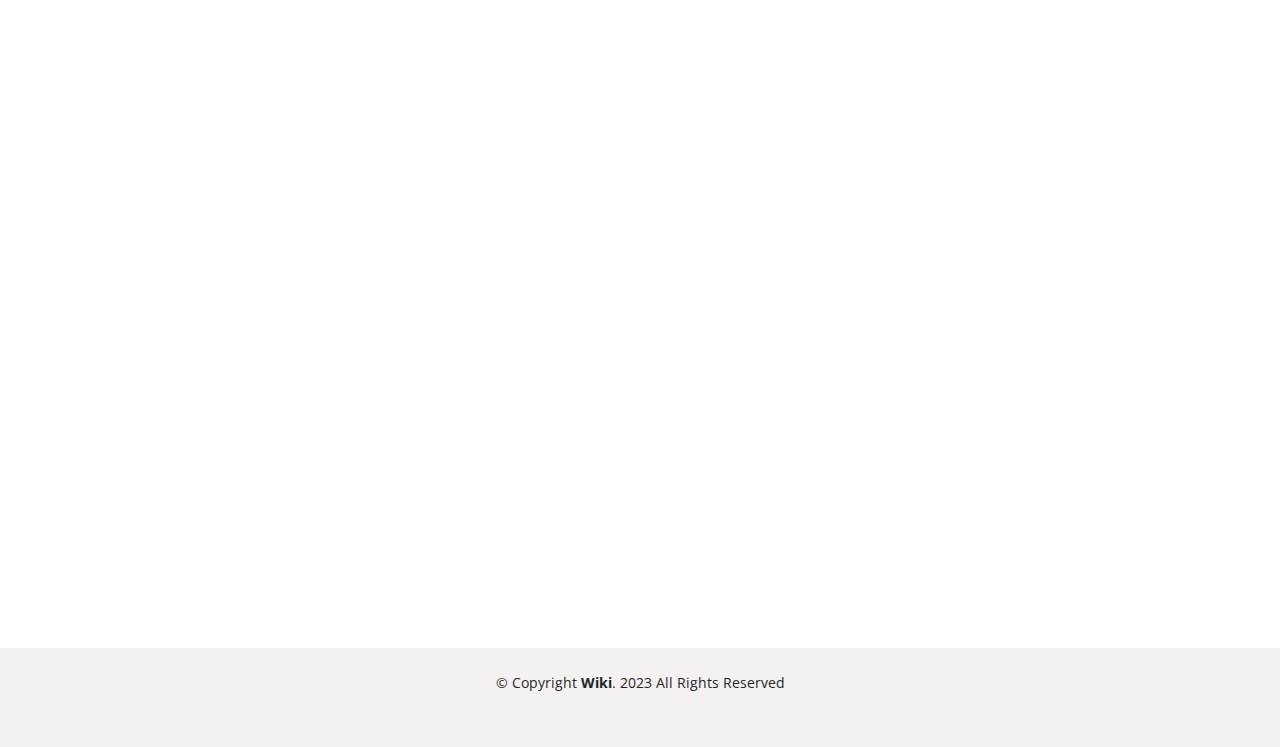
==== commit 5ce35d62: "edit file portfolio.html" ====
--- a/index.html
+++ b/index.html
@@ -41,7 +41,7 @@
     <header id="header" class="fixed-top">
       <div class="container-fluid d-flex">
         <div class="logo mr-auto">
-          <h1 class="text-light">
+          <h1 class="text-light res">
             <a href="index.html">Portofolio<span>WAN</span></a>
           </h1>
         </div>
@@ -69,18 +69,19 @@
       <div class="container">
         <div class="row">
           <div class="col-lg-6 pt-5 pt-lg-0 order-2 order-lg-1">
-            <h1>Selamat Datang</h1>
-            <h2>Wiki Achmad Nurrochman</h2>
+            <h1 data-aos="fade-up" data-aos-delay="100">Selamat Datang</h1>
+            <h2 data-aos="fade-up" data-aos-delay="100">Wiki Achmad Nurrochman</h2>
+            <h3 data-aos="fade-up" data-aos-delay="100" class="text-jun">Junior Web Developer</h3>
             <a
               href="https://api.whatsapp.com/send?phone=6287719920328&text=hi"
-              class="btn-get-started scrollto"
+              class="btn-get-started scrollto"  data-aos="fade-up" data-aos-delay="100"
               target="_blank"
               ><i class="bx bxl-whatsapp" style="font-weight: 700"></i> Hubungi
               Saya</a
             >
           </div>
           <div class="col-lg-6 order-1 order-lg-2 hero-img">
-            <img
+            <img data-aos="fade-up" data-aos-delay="100"
               src="assets/img/banner.png"
               class="img-fluid animated"
               alt=""
@@ -109,26 +110,26 @@
             <div class="col-lg-6 pt-5 pt-lg-0">
               <h3 data-aos="fade-up">Tentang saya</h3>
               <p data-aos="fade-up" data-aos-delay="100">
-                Saya merupakan lulusan smk dengan nilai akhir yang memuaskan,
-                memiliki ketertarikan untuk bekerja di bidang Laravel Fullstack
-                Engineer, FrontEnd Developer, dan BackEnd Developer.
+                Saya merupakan lulusan smk yang memiliki ketertarikan untuk bekerja di bidang Laravel Fullstack
+                Engineer, FrontEnd Developer, dan BackEnd Developer.Sejak SMK sudah mempelajari bahasa pemrograman PHP serta telah membuat tampilan website menggunakan HTML dan CSS.
               </p>
-              <p>
-                Berbekal pengetahuan di sekolah dan pengalaman bootcamp di
-                Eduwork saya mampu menguasai Laravel, Codeigniter, Bootstrap,
-                Javascript, Git/Github.
+              <p data-aos="fade-up" data-aos-delay="100">
+                Untuk melanjutkan dan meningkatkan kemampuan saya di bidang programming, saya mengikuti bootcamp Eduwork.Selama bootcamp di Eduwork saya menggunakan PHP, Laravel, VueJS, dan Javascript.
+              </p>
+              <p data-aos="fade-up" data-aos-delay="100">
+                Berbekal pengetahuan di sekolah dan pengalaman saat Praktek Kerja Industri di PT.Edu Sinergi Informatika serta bootcamp di Eduwork saya mampu menguasai Laravel, Codeigniter, Bootstrap, Javascript, Git/Github.
               </p>
               <h3 data-aos="fade-up">Pendidikan</h3>
               <div class="row">
                 <div class="col-md-6" data-aos="fade-up" data-aos-delay="100">
+                  <img src="assets/img/edu.png" width="200px" alt="" />
+                  <h4>PT.Eduwork.ID</h4>
+                  <p>Desember 2022 - April 2023</p>
+                </div>                
+                <div class="col-md-6" data-aos="fade-up" data-aos-delay="100">
                   <img src="assets/img/smk.png" width="100px" alt="" />
                   <h4>Smkn 11 Bandung</h4>
                   <p>Juni 2016 - Mei 2019</p>
-                </div>
-                <div class="col-md-6" data-aos="fade-up" data-aos-delay="100">
-                  <img src="assets/img/edu.png" width="300px" alt="" />
-                  <h4>Eduwork</h4>
-                  <p>Desember 2022 - April 2023</p>
                 </div>
               </div>
             </div>
@@ -160,10 +161,6 @@
                   />
                 </div>
                 <h4 class="title"><a href="">HTML, CSS, Javascript</a></h4>
-                <p class="description">
-                  Voluptatum deleniti atque corrupti quos dolores et quas
-                  molestias excepturi sint occaecati cupiditate
-                </p>
               </div>
             </div>
 
@@ -181,9 +178,6 @@
                   />
                 </div>
                 <h4 class="title"><a href="">Bootstrap</a></h4>
-                <p class="description">
-                  Lorem ipsum dolor sit amet, consectetur adipisicing elit. Quod id nihil neque quibusdam illum rerum magni est repudiandae delectus necessitatibus?
-                </p>
               </div>
             </div>
 
@@ -201,9 +195,6 @@
                   />
                 </div>
                 <h4 class="title"><a href="">PHP</a></h4>
-                <p class="description">
-                  Lorem ipsum dolor, sit amet consectetur adipisicing elit. Tenetur, accusantium dolorem. Alias fugiat voluptates porro voluptatum omnis totam accusantium eaque.
-                </p>
               </div>
             </div>
 
@@ -221,9 +212,6 @@
                   />
                 </div>
                 <h4 class="title"><a href="">Codeigniter</a></h4>
-                <p class="description">
-                  Lorem ipsum, dolor sit amet consectetur adipisicing elit. Magni sapiente nesciunt eum.
-                </p>
               </div>
             </div>
 
@@ -241,9 +229,6 @@
                   />
                 </div>
                 <h4 class="title"><a href="">Laravel</a></h4>
-                <p class="description">
-                  Lorem ipsum, dolor sit amet consectetur adipisicing elit. Magni sapiente nesciunt eum.
-                </p>
               </div>
             </div>
 
@@ -261,9 +246,6 @@
                   />
                 </div>
                 <h4 class="title"><a href="">Mysql</a></h4>
-                <p class="description">
-                  Lorem ipsum, dolor sit amet consectetur adipisicing elit. Magni sapiente nesciunt eum.
-                </p>
               </div>
             </div>
 
@@ -281,9 +263,6 @@
                   />
                 </div>
                 <h4 class="title"><a href="">Vuejs</a></h4>
-                <p class="description">
-                  Lorem ipsum, dolor sit amet consectetur adipisicing elit. Magni sapiente nesciunt eum.
-                </p>
               </div>
             </div>
 
@@ -301,9 +280,6 @@
                   />
                 </div>
                 <h4 class="title"><a href="">GIT</a></h4>
-                <p class="description">
-                  Lorem ipsum, dolor sit amet consectetur adipisicing elit. Magni sapiente nesciunt eum.
-                </p>
               </div>
             </div>
 
@@ -321,9 +297,6 @@
                   />
                 </div>
                 <h4 class="title"><a href="">Github</a></h4>
-                <p class="description">
-                  Lorem ipsum, dolor sit amet consectetur adipisicing elit. Magni sapiente nesciunt eum.
-                </p>
               </div>
             </div>
           </div>
@@ -335,8 +308,8 @@
       <section id="contact" class="contact">
         <div class="container">
           <div class="section-title" data-aos="fade-up">
-            <h2>Contact Us</h2>
-            <p>Contact us the get started</p>
+            <h2>Kontak</h2>
+            <p>Kontak Saya</p>
           </div>
 
           <div class="row">
@@ -352,7 +325,7 @@
                 </div>
 
                 <div class="email">
-                  <a href="https://instagram.com/wikinur" target="_blank"><i class="icofont-envelope"></i>
+                  <a href="#" target="_blank"><i class="icofont-envelope"></i>
                   <p>wikinurrochman30@gmail.com</p>
                   </a>
                 </div>
@@ -364,7 +337,7 @@
                 </div>
 
                 <div class="instagram">
-                  <a href="https://instagram.com/wikinur" target="_blank"><i class="bx bxl-instagram"></i>
+                  <a href="https://instagram.com/wikinur007" target="_blank"><i class="bx bxl-instagram"></i>
                     <p>Wiki Nur</p>
                   </a>
                 </div>
@@ -381,12 +354,7 @@
               data-aos="fade-up"
               data-aos-delay="100"
             >
-            <iframe
-                  src="https://www.google.com/maps/embed?pb=!1m14!1m8!1m3!1d12097.433213460943!2d-74.0062269!3d40.7101282!3m2!1i1024!2i768!4f13.1!3m3!1m2!1s0x0%3A0xb89d1fe6bc499443!2sDowntown+Conference+Center!5e0!3m2!1smk!2sbg!4v1539943755621"
-                  frameborder="0"
-                  style="border: 0; width: 100%; height: 290px"
-                  allowfullscreen>
-            </iframe>
+            <iframe src="https://www.google.com/maps/embed?pb=!1m18!1m12!1m3!1d3960.969708834437!2d107.56309037424283!3d-6.894226667464065!2m3!1f0!2f0!3f0!3m2!1i1024!2i768!4f13.1!3m3!1m2!1s0x2e68e5d15e04f077%3A0x9601aaa09f83045b!2sJl.%20Babakan%20Cianjur%2C%20Campaka%2C%20Kec.%20Andir%2C%20Kota%20Bandung%2C%20Jawa%20Barat!5e0!3m2!1sid!2sid!4v1684990601259!5m2!1sid!2sid" width="600" height="450" style="border:0;" allowfullscreen="" loading="lazy" referrerpolicy="no-referrer-when-downgrade"></iframe>
             </div>
           </div>
         </div>
--- a/assets/css/style.css
+++ b/assets/css/style.css
@@ -107,6 +107,13 @@
 
 #main {
   margin-top: 72px;
+}
+
+@media (max-width: 767px) {
+  #header .text-light.res {
+    font-size: 1.3rem;
+    padding: 9px 0;
+  }
 }
 
 /*--------------------------------------------------------------
@@ -310,6 +317,11 @@
   font-size: 28pxpx;
 }
 
+#hero h3.text-jun {
+  font-style: 2rem;
+  color: var(--main-color);
+}
+
 #hero .btn-get-started {
   font-family: "Raleway", sans-serif;
   font-weight: 700;
@@ -498,6 +510,7 @@
   border-radius: 15px;
   text-align: center;
   border-bottom: 3px solid var(--second-color);
+  width: 500px;
 }
 
 .skills .icon-box:hover {
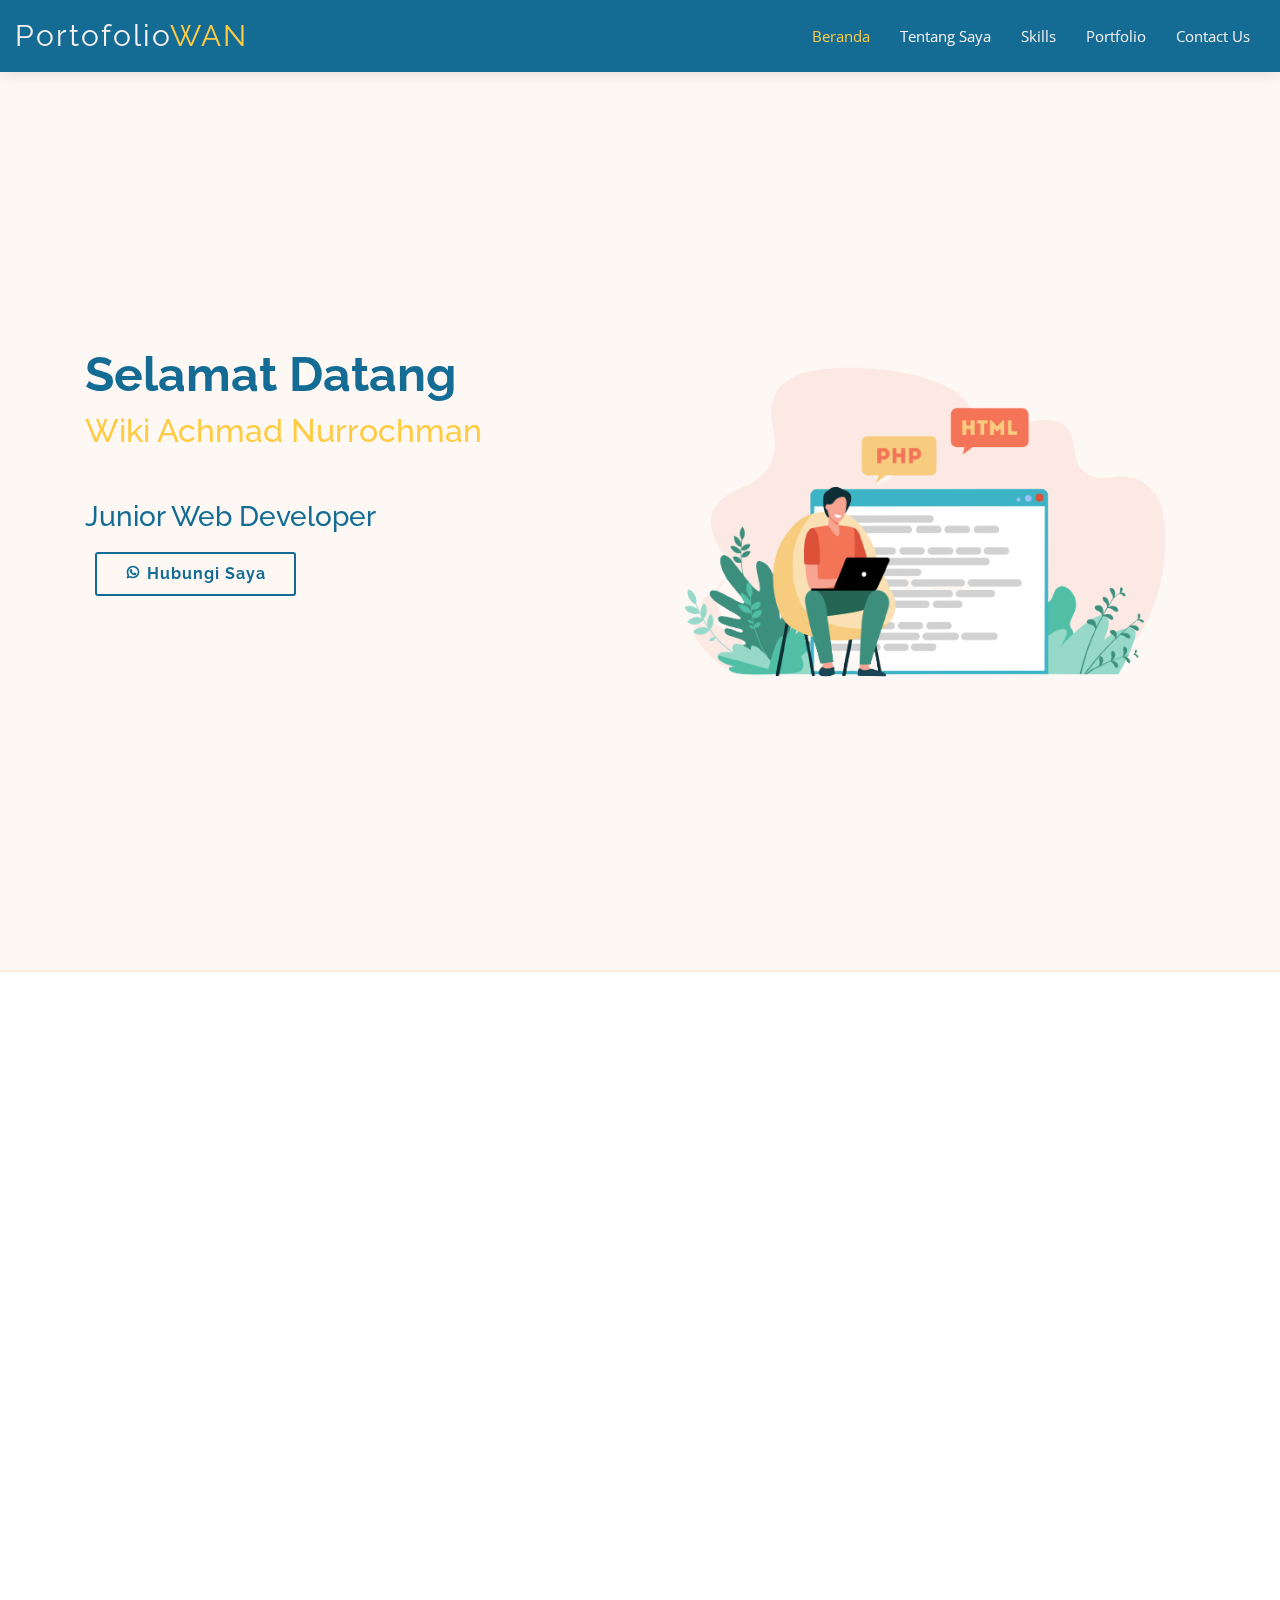
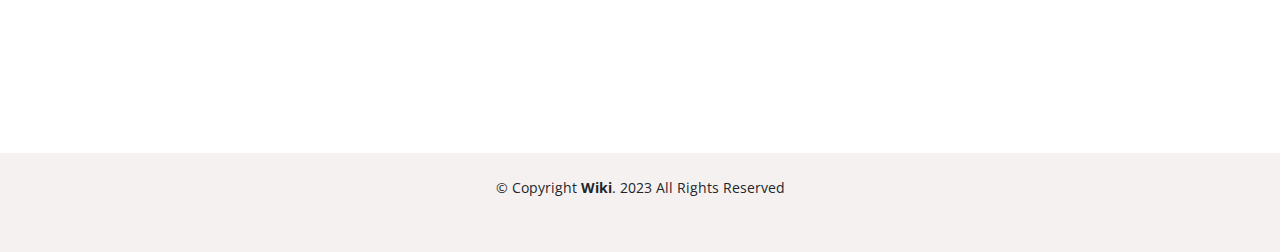
==== commit fce8f1dd: "edit contact" ====
--- a/index.html
+++ b/index.html
@@ -52,7 +52,7 @@
             <li><a href="#about">Tentang Saya</a></li>
             <li><a href="#skills">Skills</a></li>
             <li><a href="portfolio.html">Portfolio</a></li>
-            <li><a href="#contact">Contact Us</a></li>
+            <li><a href="#footer">Contact Us</a></li>
           </ul>
         </nav>
         <!-- .nav-menu -->
@@ -70,18 +70,26 @@
         <div class="row">
           <div class="col-lg-6 pt-5 pt-lg-0 order-2 order-lg-1">
             <h1 data-aos="fade-up" data-aos-delay="100">Selamat Datang</h1>
-            <h2 data-aos="fade-up" data-aos-delay="100">Wiki Achmad Nurrochman</h2>
-            <h3 data-aos="fade-up" data-aos-delay="100" class="text-jun">Junior Web Developer</h3>
+            <h2 data-aos="fade-up" data-aos-delay="100">
+              Wiki Achmad Nurrochman
+            </h2>
+            <h3 data-aos="fade-up" data-aos-delay="100" class="text-jun">
+              Junior Web Developer
+            </h3>
             <a
               href="https://api.whatsapp.com/send?phone=6287719920328&text=hi"
-              class="btn-get-started scrollto"  data-aos="fade-up" data-aos-delay="100"
+              class="btn-get-started scrollto"
+              data-aos="fade-up"
+              data-aos-delay="100"
               target="_blank"
               ><i class="bx bxl-whatsapp" style="font-weight: 700"></i> Hubungi
               Saya</a
             >
           </div>
           <div class="col-lg-6 order-1 order-lg-2 hero-img">
-            <img data-aos="fade-up" data-aos-delay="100"
+            <img
+              data-aos="fade-up"
+              data-aos-delay="100"
               src="assets/img/banner.png"
               class="img-fluid animated"
               alt=""
@@ -110,14 +118,22 @@
             <div class="col-lg-6 pt-5 pt-lg-0">
               <h3 data-aos="fade-up">Tentang saya</h3>
               <p data-aos="fade-up" data-aos-delay="100">
-                Saya merupakan lulusan smk yang memiliki ketertarikan untuk bekerja di bidang Laravel Fullstack
-                Engineer, FrontEnd Developer, dan BackEnd Developer.Sejak SMK sudah mempelajari bahasa pemrograman PHP serta telah membuat tampilan website menggunakan HTML dan CSS.
+                Saya merupakan lulusan smk yang memiliki ketertarikan untuk
+                bekerja di bidang Laravel Fullstack Engineer, FrontEnd
+                Developer, dan BackEnd Developer.Sejak SMK sudah mempelajari
+                bahasa pemrograman PHP serta telah membuat tampilan website
+                menggunakan HTML dan CSS.
               </p>
               <p data-aos="fade-up" data-aos-delay="100">
-                Untuk melanjutkan dan meningkatkan kemampuan saya di bidang programming, saya mengikuti bootcamp Eduwork.Selama bootcamp di Eduwork saya menggunakan PHP, Laravel, VueJS, dan Javascript.
+                Untuk melanjutkan dan meningkatkan kemampuan saya di bidang
+                programming, saya mengikuti bootcamp Eduwork.Selama bootcamp di
+                Eduwork saya menggunakan PHP, Laravel, VueJS, dan Javascript.
               </p>
               <p data-aos="fade-up" data-aos-delay="100">
-                Berbekal pengetahuan di sekolah dan pengalaman saat Praktek Kerja Industri di PT.Edu Sinergi Informatika serta bootcamp di Eduwork saya mampu menguasai Laravel, Codeigniter, Bootstrap, Javascript, Git/Github.
+                Berbekal pengetahuan di sekolah dan pengalaman saat Praktek
+                Kerja Industri di PT.Edu Sinergi Informatika serta bootcamp di
+                Eduwork saya mampu menguasai Laravel, Codeigniter, Bootstrap,
+                Javascript, Git/Github.
               </p>
               <h3 data-aos="fade-up">Pendidikan</h3>
               <div class="row">
@@ -125,7 +141,7 @@
                   <img src="assets/img/edu.png" width="200px" alt="" />
                   <h4>PT.Eduwork.ID</h4>
                   <p>Desember 2022 - April 2023</p>
-                </div>                
+                </div>
                 <div class="col-md-6" data-aos="fade-up" data-aos-delay="100">
                   <img src="assets/img/smk.png" width="100px" alt="" />
                   <h4>Smkn 11 Bandung</h4>
@@ -303,68 +319,68 @@
         </div>
       </section>
       <!-- End skills Section -->
-
-      <!-- ======= Contact Us Section ======= -->
-      <section id="contact" class="contact">
+    </main>
+    <!-- End #main -->
+
+    <!-- ======= Footer ======= -->
+    <footer id="footer">
+      <div class="footer-top">
         <div class="container">
           <div class="section-title" data-aos="fade-up">
             <h2>Kontak</h2>
             <p>Kontak Saya</p>
           </div>
-
           <div class="row">
             <div
-              class="col-lg-6 d-flex align-items-stretch"
+              class="col-lg-6 col-md-6 footer-contact"
               data-aos="fade-up"
               data-aos-delay="100"
             >
-              <div class="info">
-                <div class="address">
-                  <i class="icofont-google-map"></i>
-                  <p>Kota Bandung, Indonesia</p>
-                </div>
-
-                <div class="email">
-                  <a href="#" target="_blank"><i class="icofont-envelope"></i>
-                  <p>wikinurrochman30@gmail.com</p>
-                  </a>
-                </div>
-
-                <div class="phone">
-                  <a href="https://api.whatsapp.com/send?phone=6287719920328&text=hi" target="_blank"><i class="bx bxl-whatsapp" style="font-weight: 700"></i></i>
-                  <p>+62 877 1992 0328</p>
-                  </a>
-                </div>
-
-                <div class="instagram">
-                  <a href="https://instagram.com/wikinur007" target="_blank"><i class="bx bxl-instagram"></i>
-                    <p>Wiki Nur</p>
-                  </a>
-                </div>
-
-                <div class="linkedin">
-                  <a href="https://linkedin.com/in/wiki-achmad" target="_blank"><i class="bx bxl-linkedin"></i>
-                    <p>Wiki Achmad Nurrochman</p>
-                  </a>
-                </div>
-              </div>
-            </div>
-            <div
-              class="col-lg-6 d-flex align-items-stretch"
+              <h3>Indonesia</h3>
+              <p>
+                Kota Bandung <br />
+                Provinsi Jawa Barat <br /><br />
+                <strong>Phone:</strong> +62 877 1992 0328<br />
+                <strong>Email:</strong> wikinurrochman30@gmail.com<br />
+              </p>
+            </div>
+
+            <div
+              class="col-lg-6 col-md-6 footer-links"
               data-aos="fade-up"
-              data-aos-delay="100"
-            >
-            <iframe src="https://www.google.com/maps/embed?pb=!1m18!1m12!1m3!1d3960.969708834437!2d107.56309037424283!3d-6.894226667464065!2m3!1f0!2f0!3f0!3m2!1i1024!2i768!4f13.1!3m3!1m2!1s0x2e68e5d15e04f077%3A0x9601aaa09f83045b!2sJl.%20Babakan%20Cianjur%2C%20Campaka%2C%20Kec.%20Andir%2C%20Kota%20Bandung%2C%20Jawa%20Barat!5e0!3m2!1sid!2sid!4v1684990601259!5m2!1sid!2sid" width="600" height="450" style="border:0;" allowfullscreen="" loading="lazy" referrerpolicy="no-referrer-when-downgrade"></iframe>
-            </div>
-          </div>
-        </div>
-      </section>
-      <!-- End Contact Us Section -->
-    </main>
-    <!-- End #main -->
-
-    <!-- ======= Footer ======= -->
-    <footer id="footer">
+              data-aos-delay="400"
+            >
+              <h4>Sosisal Media</h4>
+              <div class="social-links mt-3">
+                <a
+                  href="https://github.com/wikinur"
+                  title="Github"
+                  target="_blank"
+                  ><i class="bx bxl-github" style="font-weight: 700"></i
+                ></a>
+                <a
+                  href="https://api.whatsapp.com/send?phone=6287719920328&text=hi"
+                  title="Whatsapp"
+                  target="_blank"
+                  ><i class="bx bxl-whatsapp" style="font-weight: 700"></i
+                ></a>
+                <a
+                  href="https://instagram.com/wikinur007"
+                  title="Instagram"
+                  target="_blank"
+                  ><i class="bx bxl-instagram"></i
+                ></a>
+                <a
+                  href="https://linkedin.com/in/wiki-achmad"
+                  title="linkedln"
+                  target="_blank"
+                  ><i class="bx bxl-linkedin"></i
+                ></a>
+              </div>
+            </div>
+          </div>
+        </div>
+      </div>
       <div class="container py-4">
         <div class="copyright">
           &copy; Copyright <strong><span>Wiki</span></strong
--- a/assets/css/style.css
+++ b/assets/css/style.css
@@ -667,6 +667,99 @@
   font-size: 14px;
 }
 
+#footer .footer-top {
+  padding: 60px 0 30px 0;
+  background: #fff;
+}
+
+#footer .footer-top .footer-contact {
+  margin-bottom: 30px;
+}
+
+#footer .footer-top .footer-contact h4 {
+  font-size: 22px;
+  margin: 0 0 30px 0;
+  padding: 2px 0 2px 0;
+  line-height: 1;
+  font-weight: 700;
+}
+
+#footer .footer-top .footer-contact p {
+  font-size: 14px;
+  line-height: 24px;
+  margin-bottom: 0;
+  font-family: "Raleway", sans-serif;
+  color: #5c5c5c;
+}
+
+#footer .footer-top h4 {
+  font-size: 16px;
+  font-weight: bold;
+  color: #212529;
+  position: relative;
+  padding-bottom: 12px;
+}
+
+#footer .footer-top .footer-links {
+  margin-bottom: 30px;
+}
+
+#footer .footer-top .footer-links ul {
+  list-style: none;
+  padding: 0;
+  margin: 0;
+}
+
+#footer .footer-top .footer-links ul i {
+  padding-right: 2px;
+  color: #f39e7a;
+  font-size: 18px;
+  line-height: 1;
+}
+
+#footer .footer-top .footer-links ul li {
+  padding: 10px 0;
+  display: flex;
+  align-items: center;
+}
+
+#footer .footer-top .footer-links ul li:first-child {
+  padding-top: 0;
+}
+
+#footer .footer-top .footer-links ul a {
+  color: #5c5c5c;
+  transition: 0.3s;
+  display: inline-block;
+  line-height: 1;
+}
+
+#footer .footer-top .footer-links ul a:hover {
+  text-decoration: none;
+  color: #eb5d1e;
+}
+
+#footer .footer-top .social-links a {
+  font-size: 18px;
+  display: inline-block;
+  background: #eb5d1e;
+  color: #fff;
+  line-height: 1;
+  padding: 8px 0;
+  margin-right: 4px;
+  border-radius: 50%;
+  text-align: center;
+  width: 36px;
+  height: 36px;
+  transition: 0.3s;
+}
+
+#footer .footer-top .social-links a:hover {
+  background: #ef7f4d;
+  color: #fff;
+  text-decoration: none;
+}
+
 #footer .copyright {
   text-align: center;
 }
@@ -768,3 +861,229 @@
   border: 1px solid var(--second-color);
   border-radius: 5%;
 }
+
+.about-img a .border-ig:hover {
+  opacity: 0.4;
+  background-color: var(--second-color);
+  transform: scale(1) rotate(360deg);
+}
+
+/* Overlay */
+.overlay {
+  width: 0px;
+  height: 0px;
+  overflow: hidden;
+  position: fixed;
+  top: 0px;
+  left: 0px;
+  z-index: 9999;
+  transition: 0.2s;
+  text-align: center;
+  padding: 100px 0px;
+}
+
+.overlay:target {
+  width: auto;
+  height: auto;
+  bottom: 0px;
+  right: 0px;
+  background: rgb(252, 193, 2, 0.5);
+}
+
+.overlay img {
+  max-height: 100%;
+  box-shadow: 2px 2px 7px rgba(0, 0, 0, 0.5);
+}
+
+.overlay:target img {
+  animation: Zoomdanfade 1s;
+}
+
+.overlay .close {
+  position: absolute;
+  top: 60px;
+  left: 50%;
+  margin-left: -30px;
+  color: white;
+  text-decoration: none;
+  background-color: black;
+  border: 1px solid white;
+  line-height: 16px;
+  padding: 5px;
+  opacity: 0.3;
+}
+
+.overlay:target .close {
+  animation: slidedownfade 0.5s 0.5s forwards;
+}
+
+.overlay:target .next,
+.overlay:target .prev {
+  animation: slidedownfade 0.5s 0.5s forwards;
+}
+
+.next,
+.prev {
+  width: 128px;
+  height: 128px;
+  background-image: url(../img/next.png);
+  background-color: white;
+  position: absolute;
+  text-indent: -9999px;
+  top: 35%;
+  margin-left: 50px;
+  opacity: 0.6;
+}
+
+.prev {
+  background-image: url(../img/prev.png);
+  margin-left: -180px;
+}
+
+/*animasi*/
+@keyframes Zoomdanfade {
+  0% {
+    transform: scale(0);
+    opacity: 0;
+  }
+
+  100% {
+    transform: scale(1);
+    opacity: 1;
+  }
+}
+
+@keyframes slidedownfade {
+  0% {
+    opacity: 0;
+    margin-top: -20px;
+  }
+  100% {
+    opacity: 1;
+    margin-top: 0;
+  }
+}
+
+@keyframes nextprev {
+  0% {
+    opacity: 0;
+  }
+
+  100% {
+    opacity: 1;
+  }
+}
+
+@media (max-width: 550px) {
+  .about-img a .border-ig:hover {
+    opacity: 0.4;
+    background-color: var(--second-color);
+    transform: scale(1) rotate(360deg);
+  }
+
+  /* Overlay */
+  .overlay {
+    width: 0px;
+    height: 0px;
+    overflow: hidden;
+    position: fixed;
+    top: 0px;
+    left: 0px;
+    z-index: 9999;
+    transition: 0.2s;
+    text-align: center;
+    padding: 100px 0px;
+  }
+
+  .overlay:target {
+    width: auto;
+    height: auto;
+    bottom: 0px;
+    right: 0px;
+    background: rgb(252, 193, 2, 0.5);
+  }
+
+  .overlay img {
+    max-height: 100%;
+    box-shadow: 2px 2px 7px rgba(0, 0, 0, 0.5);
+  }
+
+  .overlay:target img {
+    animation: Zoomdanfade 1s;
+  }
+
+  .overlay .close {
+    position: absolute;
+    top: 60px;
+    left: 50%;
+    margin-left: -30px;
+    color: white;
+    text-decoration: none;
+    background-color: black;
+    border: 1px solid white;
+    line-height: 16px;
+    padding: 5px;
+    opacity: 0.3;
+  }
+
+  .overlay:target .close {
+    animation: slidedownfade 0.5s 0.5s forwards;
+  }
+
+  .overlay:target .next,
+  .overlay:target .prev {
+    animation: slidedownfade 0.5s 0.5s forwards;
+  }
+
+  .next,
+  .prev {
+    width: 128px;
+    height: 128px;
+    background-image: url(../img/next.png);
+    background-color: white;
+    position: absolute;
+    text-indent: -9999px;
+    top: 35%;
+    margin-left: 50px;
+    opacity: 0.6;
+  }
+
+  .prev {
+    background-image: url(../img/prev.png);
+    margin-left: -180px;
+  }
+
+  /*animasi*/
+  @keyframes Zoomdanfade {
+    0% {
+      transform: scale(0);
+      opacity: 0;
+    }
+
+    100% {
+      transform: scale(1);
+      opacity: 1;
+    }
+  }
+
+  @keyframes slidedownfade {
+    0% {
+      opacity: 0;
+      margin-top: -20px;
+    }
+    100% {
+      opacity: 1;
+      margin-top: 0;
+    }
+  }
+
+  @keyframes nextprev {
+    0% {
+      opacity: 0;
+    }
+
+    100% {
+      opacity: 1;
+    }
+  }
+}
